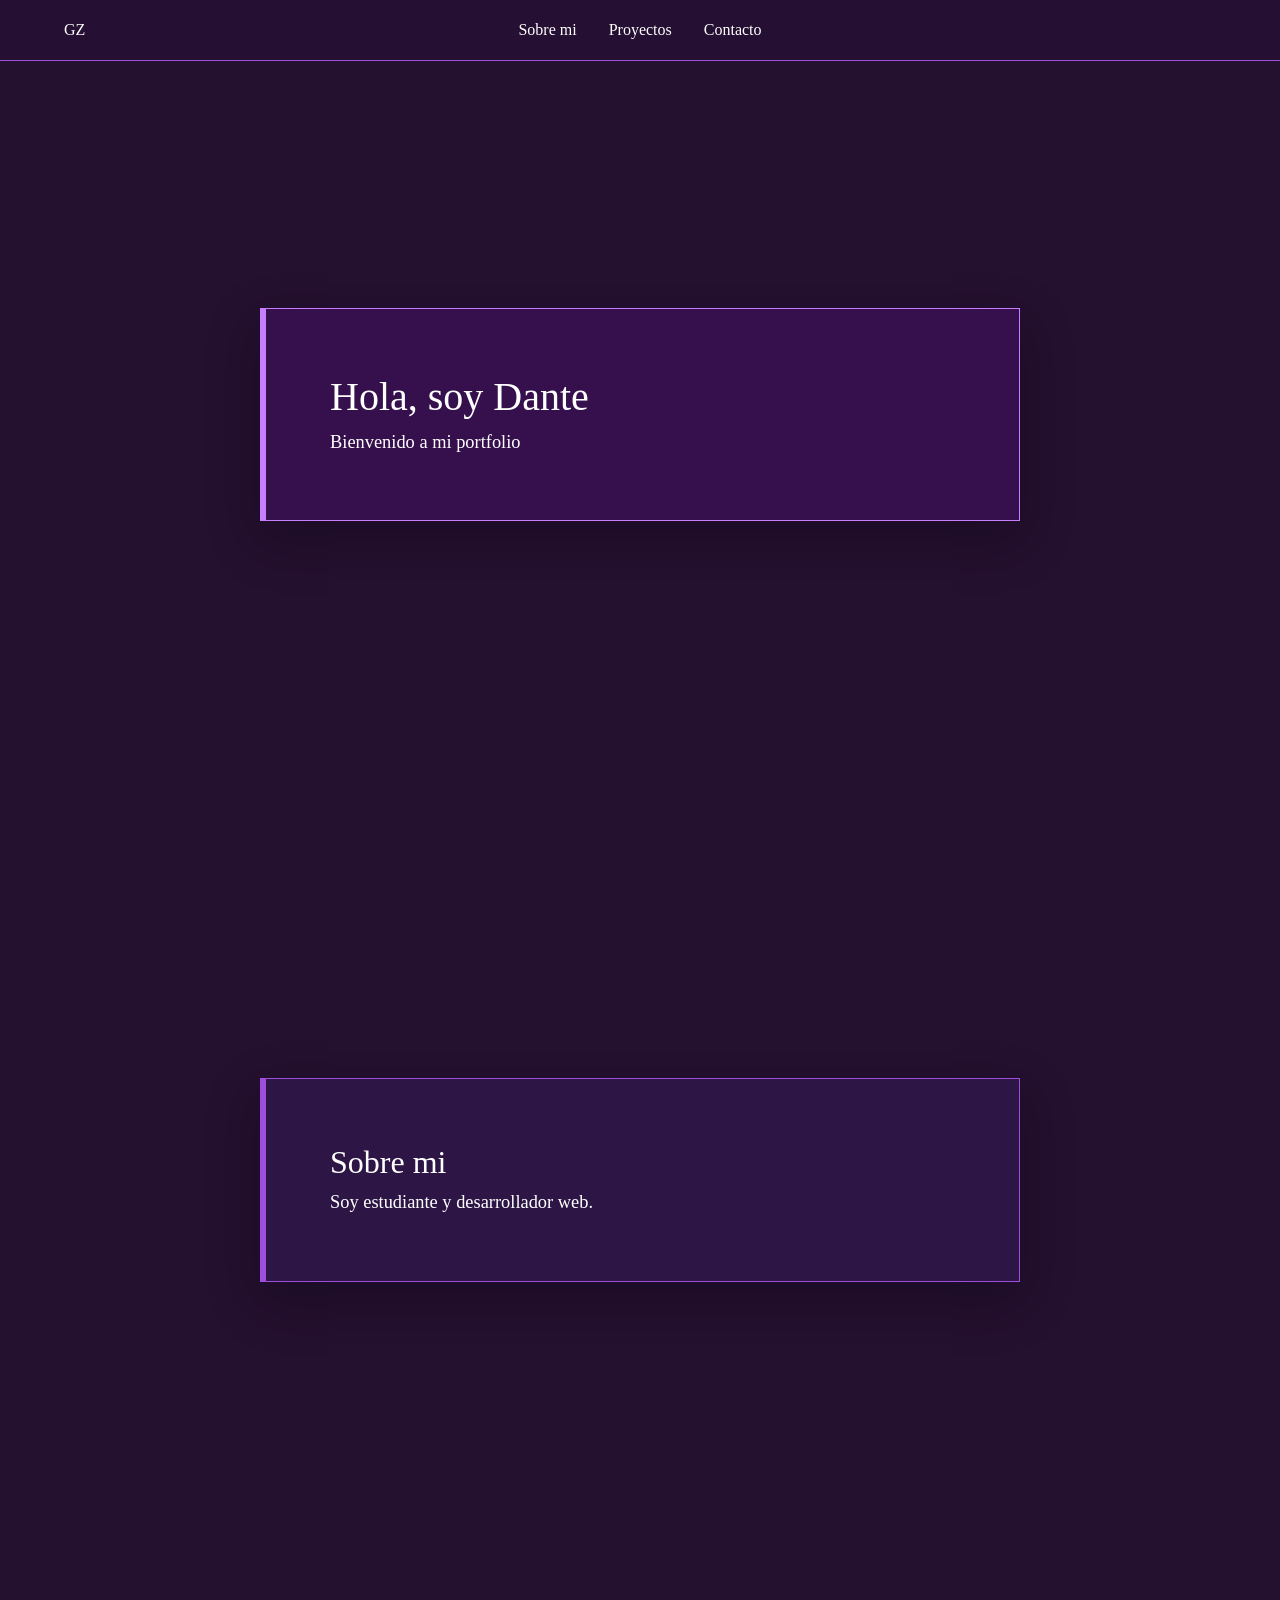
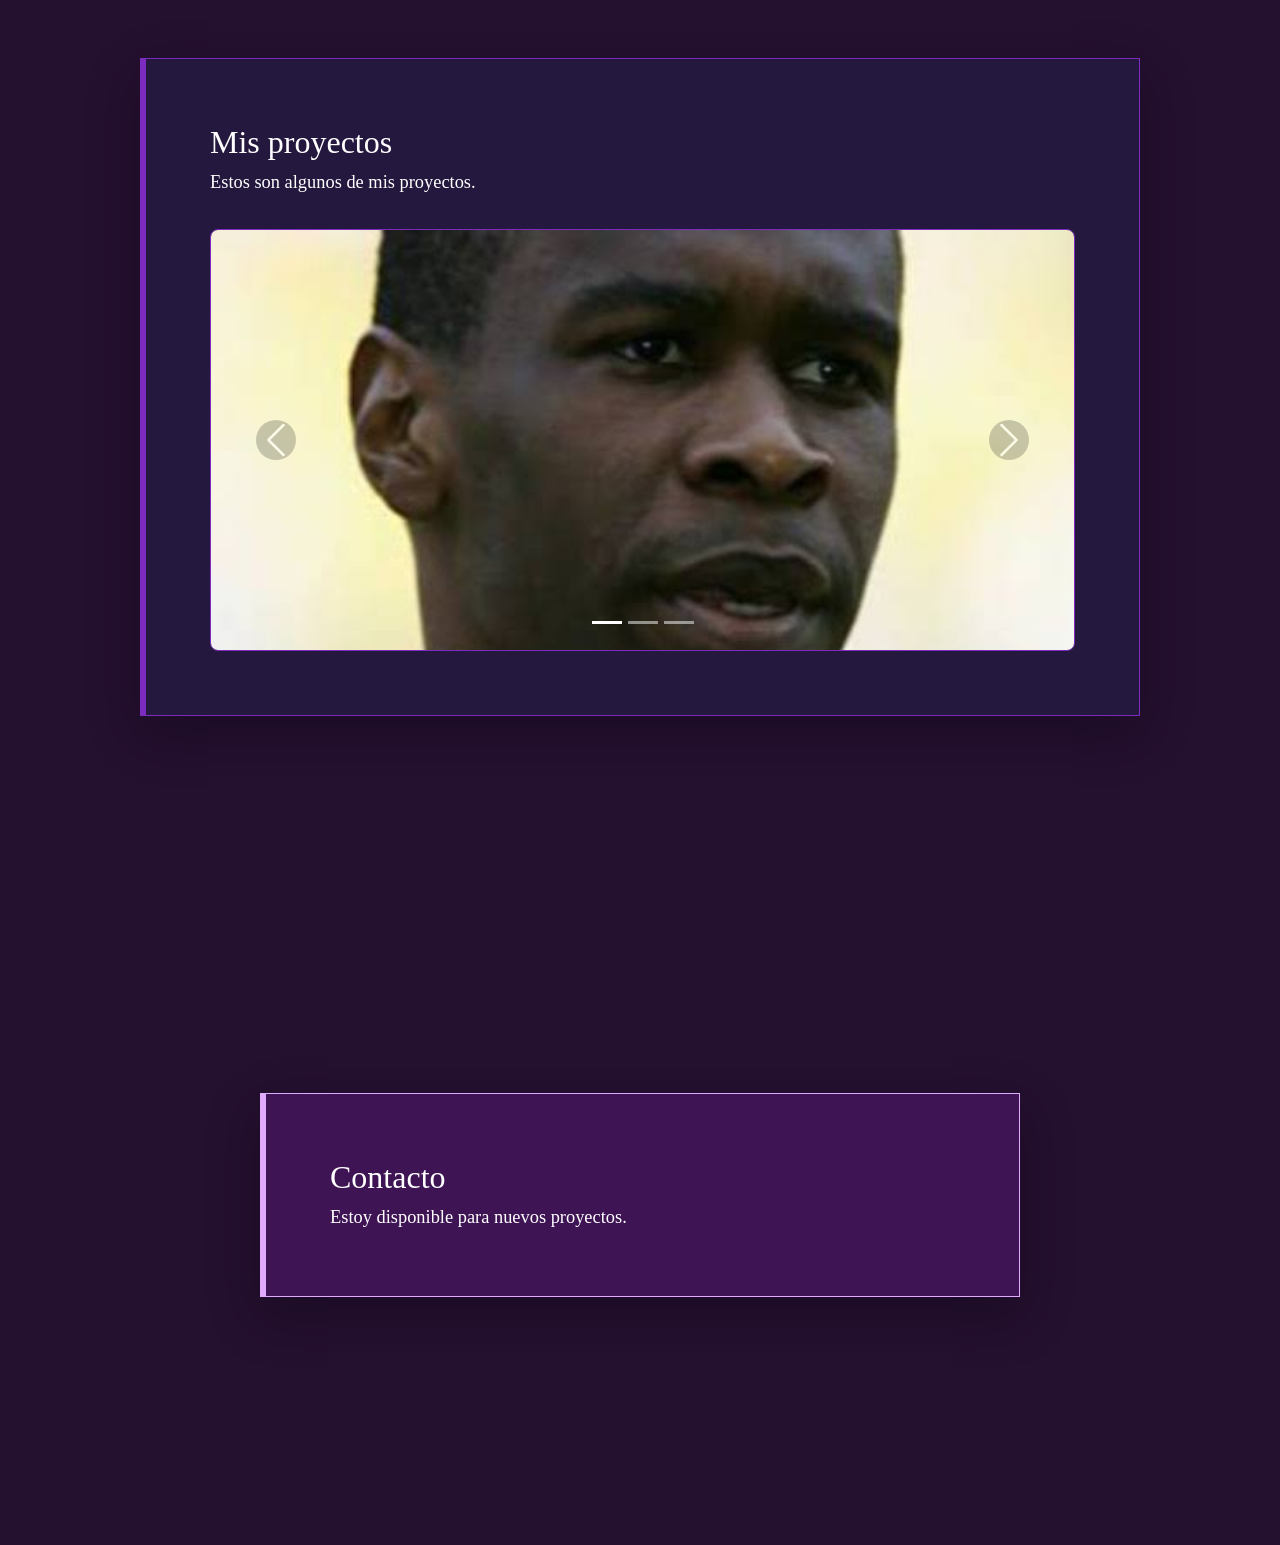
==== elverdadero/index.html @ 1a10158c "carouselproyectos" ====
<!DOCTYPE html>
<html lang="es">
<head>
    <meta charset="UTF-8">
  <meta name="viewport" content="width=device-width, initial-scale=1.0">
  <title>Dante Zurlo</title>
  <meta name="description" content="Portfolio personal de Dante Zurlo, desarrollador web.">

  <link rel="icon" type="image/jpg" href="assets/images.jpg">

 
  <link href="https://cdn.jsdelivr.net/npm/bootstrap@5.3.3/dist/css/bootstrap.min.css" rel="stylesheet">
  <link rel="stylesheet" href="https://cdnjs.cloudflare.com/ajax/libs/font-awesome/6.5.2/css/all.min.css">

  <link rel="stylesheet" href="styles.css">
</head>

<body>

  <header class="navbar" id="navbar">
    <div class="navbarinner">
      <a href="#inicio" class="navbarbrand">GZ<span class="cursor"></span></a>

      <nav class="navbarlinks">
        <a href="#sobre-mi">Sobre mi</a>
        <a href="#proyectos">Proyectos</a>
        <a href="#contacto">Contacto</a>
      </nav>


    </div>
  </header>



<script src="https://cdn.jsdelivr.net/npm/bootstrap@5.3.3/dist/js/bootstrap.bundle.min.js"></script>

  <main>
    <section id="inicio" class="section bienvenida">
      <div class="sectioncard">
        <h1>Hola, soy Dante</h1>
        <p>Bienvenido a mi portfolio</p>
      </div>
    </section>

    <section id="sobre-mi" class="section sobremi">
      <div class="sectioncard">
        <h2>Sobre mi</h2>
        <p>Soy estudiante y desarrollador web.</p>
      </div>
    </section>

    <section id="proyectos" class="section proyectos">
  <div class="sectioncard sectioncard--wide">
    <h2>Mis proyectos</h2>
    <p>Estos son algunos de mis proyectos.</p>

    <div id="carouselExampleIndicators" class="carousel slide carousel-proyectos" data-bs-ride="carousel">

      <div class="carousel-indicators">
        <button type="button" data-bs-target="#carouselExampleIndicators" data-bs-slide-to="0" class="active" aria-current="true" aria-label="Slide 1"></button>
        <button type="button" data-bs-target="#carouselExampleIndicators" data-bs-slide-to="1" aria-label="Slide 2"></button>
        <button type="button" data-bs-target="#carouselExampleIndicators" data-bs-slide-to="2" aria-label="Slide 3"></button>
      </div>

      <div class="carousel-inner">
        <div class="carousel-item active">
          <img class="d-block w-100" src="assets/juan.jpg" alt="Proyecto 1">
        </div>
        <div class="carousel-item">
          <img class="d-block w-100" src="assets/otra-imagen.jpg" alt="Proyecto 2">
        </div>
        <div class="carousel-item">
          <img class="d-block w-100" src="assets/otra-imagen.jpg" alt="Proyecto 3">
        </div>
      </div>

      <button class="carousel-control-prev" type="button" data-bs-target="#carouselExampleIndicators" data-bs-slide="prev">
        <span class="carousel-control-prev-icon" aria-hidden="true"></span>
        <span class="visually-hidden">Anterior</span>
      </button>

      <button class="carousel-control-next" type="button" data-bs-target="#carouselExampleIndicators" data-bs-slide="next">
        <span class="carousel-control-next-icon" aria-hidden="true"></span>
        <span class="visually-hidden">Siguiente</span>
      </button>

    </div>
  </div>
</section>

    <section id="contacto" class="section contacto">
      <div class="sectioncard">
        <h2>Contacto</h2>
        <p>Estoy disponible para nuevos proyectos.</p>
      </div>
    </section>
  </main>
</body>
---- elverdadero/styles.css ----
* {
    box-sizing: border-box;
}

html {
    scroll-behavior: smooth;
}

body {
    margin: 0;
    color: #ffffff;
    background-color: #24102f;
    font-family: Georgia, "Times New Roman", serif;
}

.navbar {
    position: fixed;
    top: 0;
    left: 0;
    right: 0;
    z-index: 100;
    padding: 18px 0;
    background-color: rgba(38, 15, 51, 0.94);
    border-bottom: 1px solid #9d4edd;
    transition: padding 220ms ease, background-color 220ms ease;
}

.navbar.small {
    padding: 8px 0;
    background-color: rgba(38, 15, 51, 0.98);

}

.navbarinner {
    position: relative;
    width: 90%;
    margin: auto;
    display: flex;
    align-items: center;
}

.navbarlinks {
    display: flex;
    gap: 2rem;
    position: absolute;
    left: 50%;
    transform: translateX(-50%);
}

.navbarlinks a {
    color: white;
    text-decoration: none;
    transition: color 180ms ease;
}

.navbarlinks a:hover,
.navbarlinks a:focus-visible {
    color: #e0aaff;
}

.navbarbrand {
    color: white;
    text-decoration: none;
}

section {
    min-height: 85vh;
    padding: 8rem 7% 4rem;
    display: flex;
    align-items: center;
    justify-content: center;
}

.sectioncard {
    width: min(760px, 100%);
    padding: clamp(2rem, 6vw, 4rem);
    color: #ffffff;
    border: 1px solid var(--section-accent);
    border-left: 6px solid var(--section-accent);
    background-color: var(--section-surface);
    box-shadow: 0 18px 45px rgba(13, 5, 20, 0.35);
    transition: transform 220ms ease, box-shadow 220ms ease, background-color 220ms ease;
}

.sectioncard:hover,
.sectioncard:focus-within {
    transform: translateY(-8px);
    background-color: var(--section-hover);
    box-shadow: 0 25px 55px rgba(13, 5, 20, 0.5);
}

h1,
h2,
p {
    color: #ffffff;
}

h1,
h2 {
    margin-top: 0;
}

p {
    margin-bottom: 0;
    font-size: 1.15rem;
}

.bienvenida {
    --section-accent: #c77dff;
    --section-surface: #35104d;
    --section-hover: #461568;
}

.sobremi {
    --section-accent: #9d4edd;
    --section-surface: #2d1645;
    --section-hover: #3b1d5b;
}

.proyectos {
    --section-accent: #7b2cbf;
    --section-surface: #24183e;
    --section-hover: #302052;
}

.contacto {
    --section-accent: #e0aaff;
    --section-surface: #3e1455;
    --section-hover: #541b70;
}

@media (max-width: 600px) {
    .navbarinner {
        width: 86%;
        justify-content: space-between;
    }

    .navbarlinks {
        position: static;
        gap: 0.8rem;
        transform: none;
        font-size: 0.85rem;
    }

    section {
        min-height: 75vh;
        padding-inline: 7%;
    }
}

#theme-toggle {
    display: none;
}

.sectioncard--wide {
    width: min(1000px, 100%);
}

.carousel-proyectos {
    margin-top: 2rem;
    border: 1px solid var(--section-accent);
    border-radius: 8px;
    overflow: hidden; 
}

.carousel-proyectos .carousel-item img {
    height: 420px;
    object-fit: cover; 
}


.carousel-proyectos .carousel-control-prev-icon,
.carousel-proyectos .carousel-control-next-icon {
    background-color: rgba(0, 0, 0, 0.4);
    border-radius: 50%;
    padding: 20px;
}

@media (max-width: 600px) {
    .carousel-proyectos .carousel-item img {
        height: 240px;
    }
}
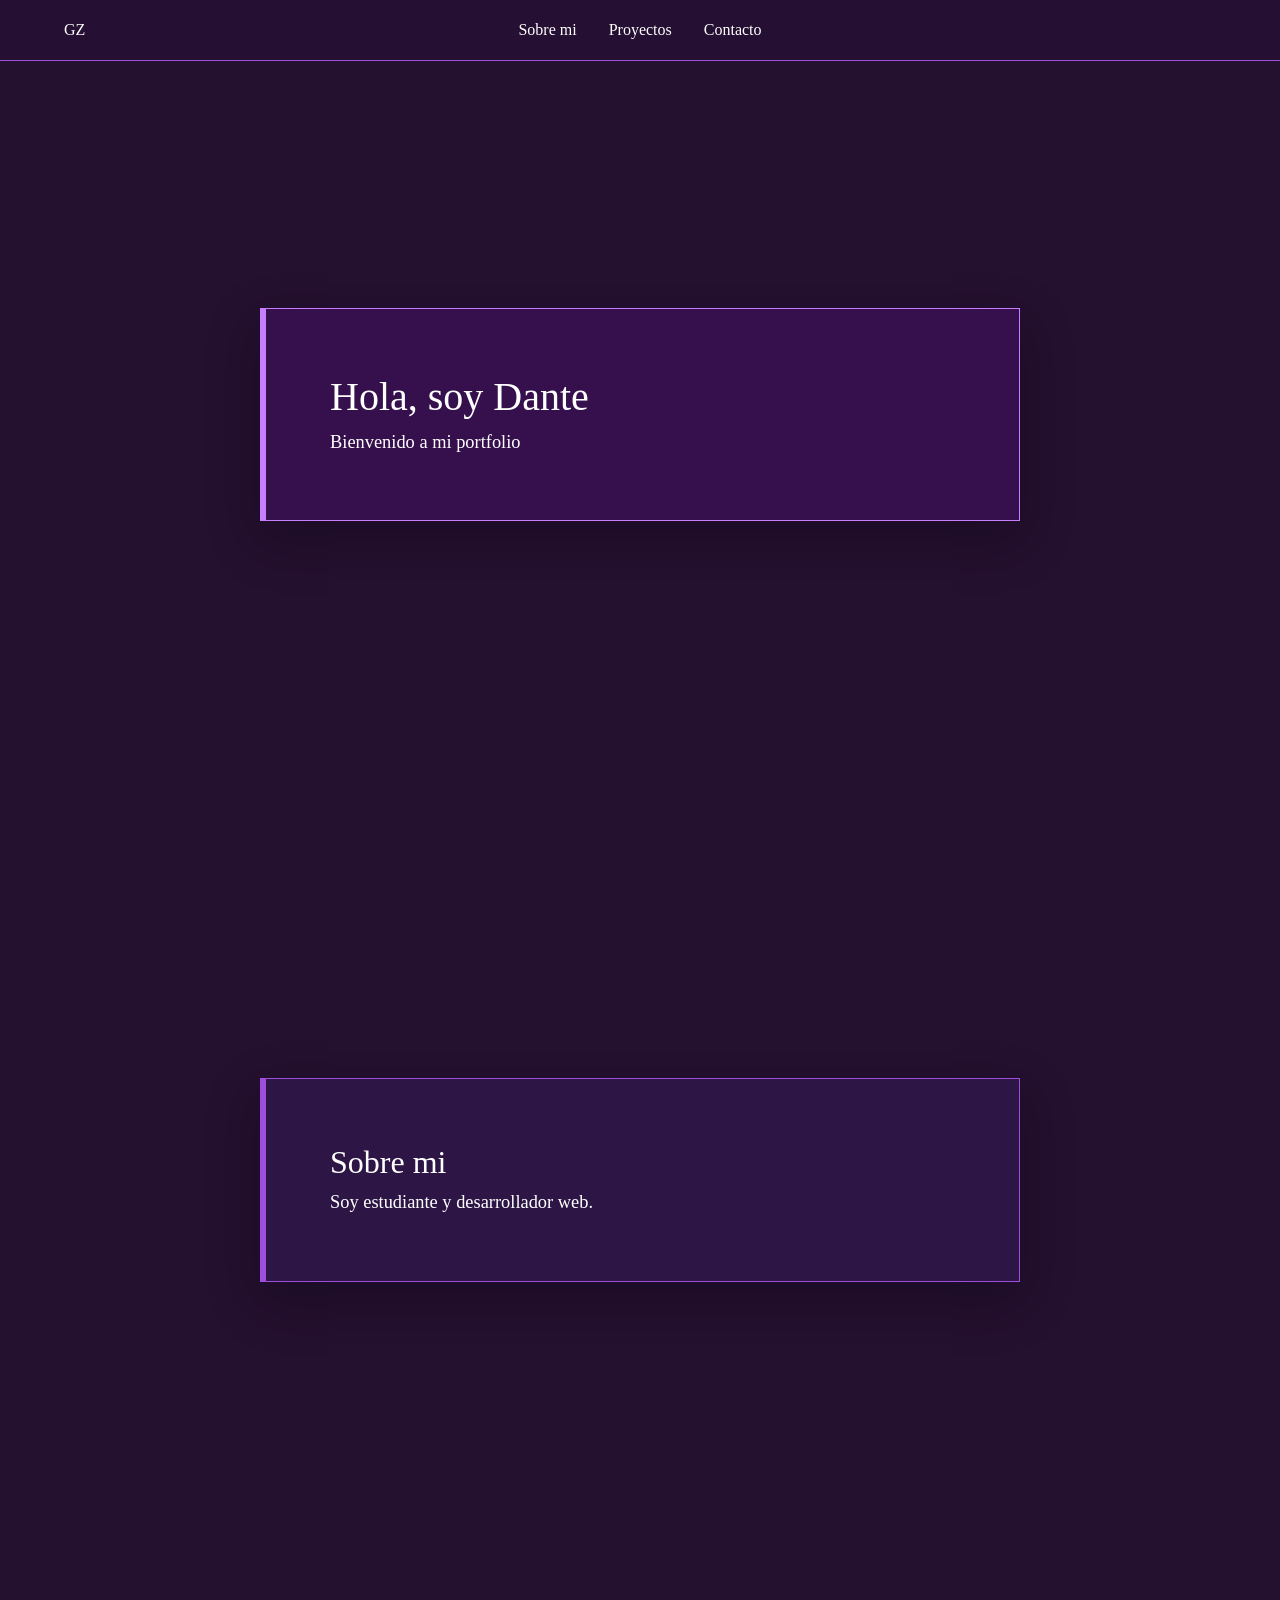
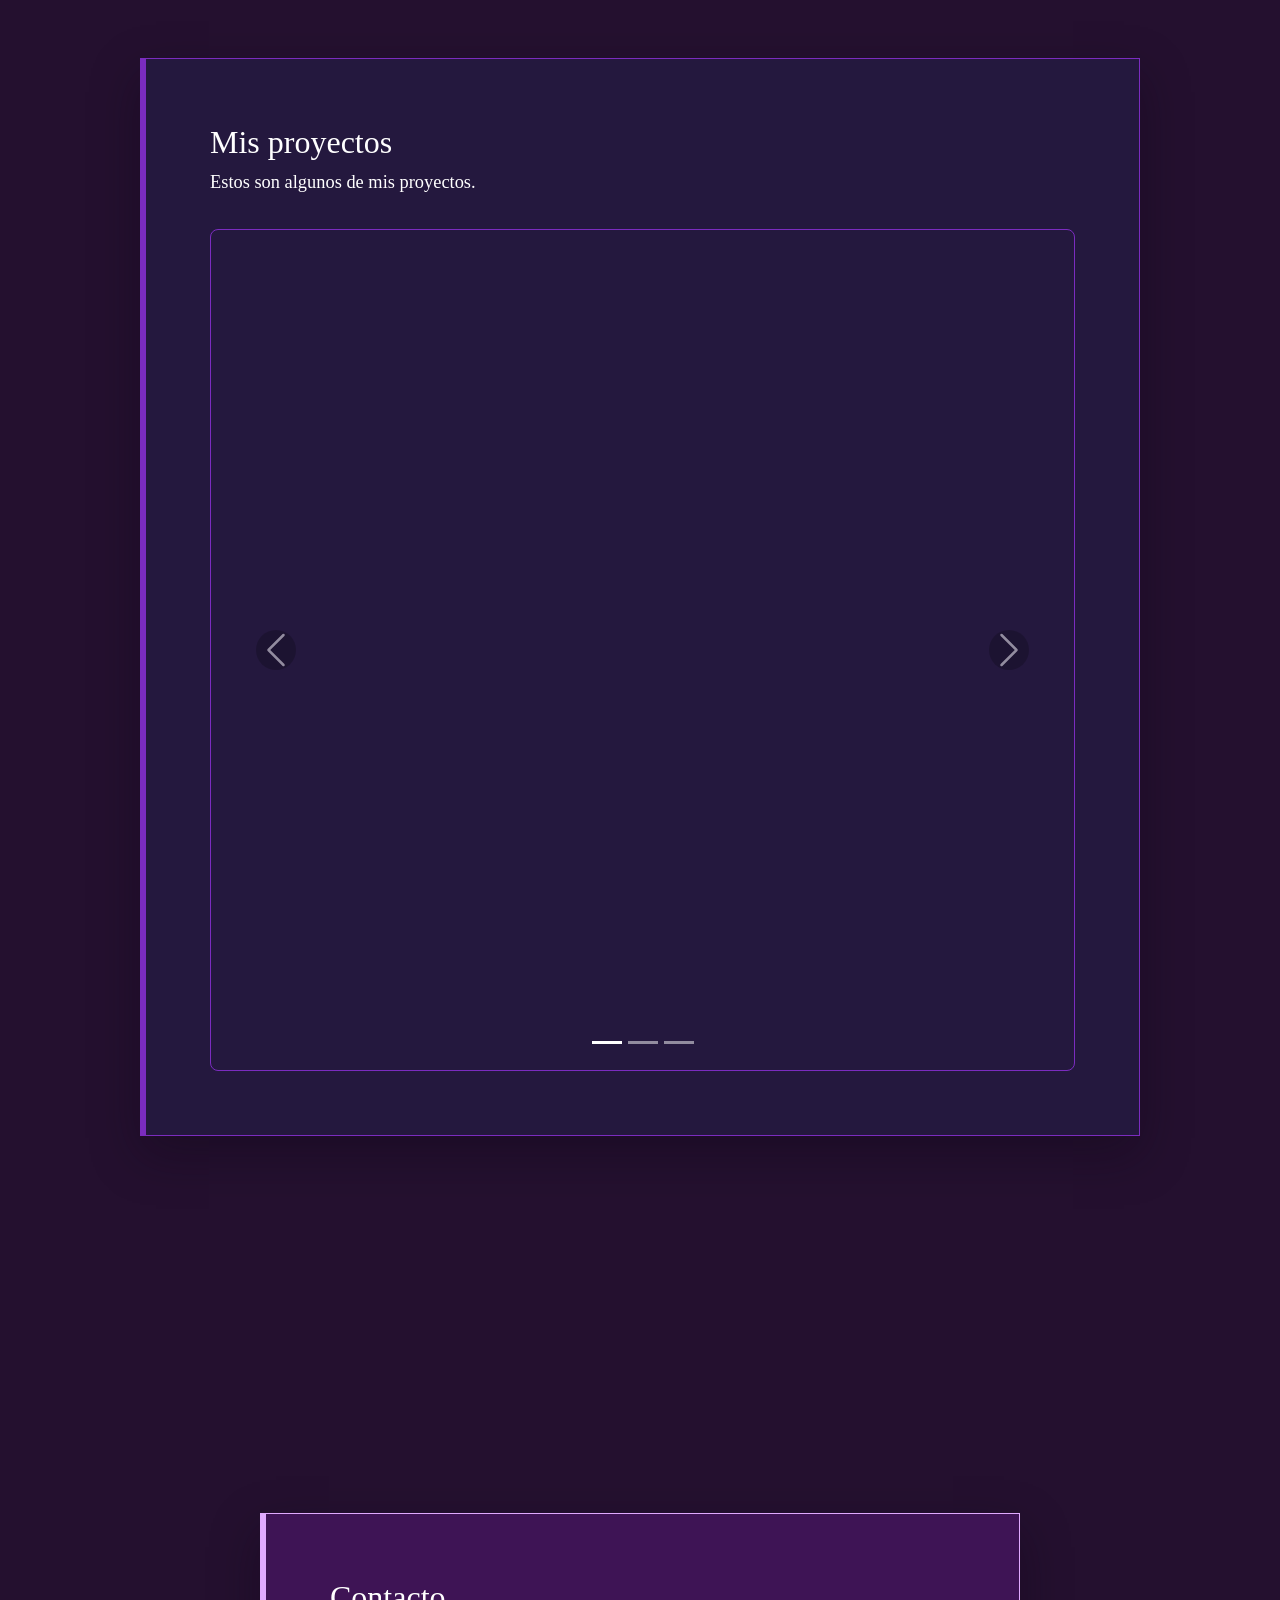
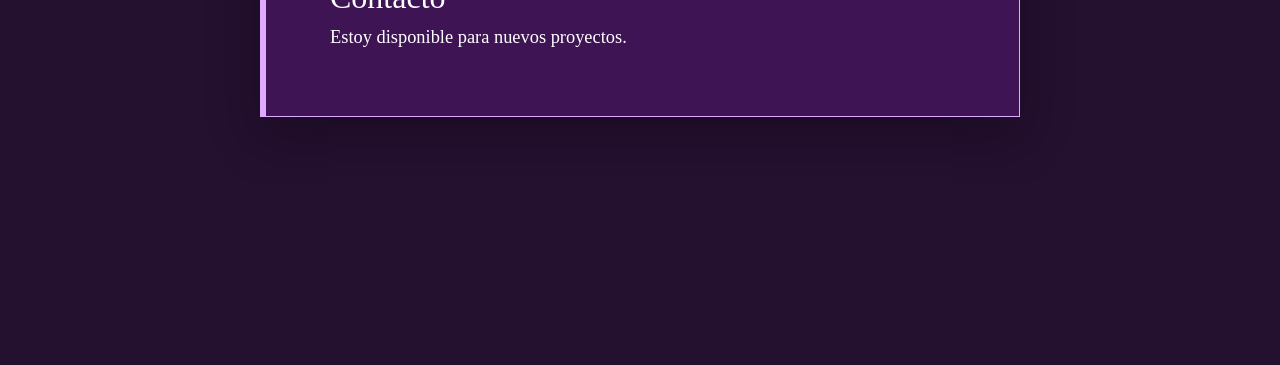
==== commit f8b51041: "cositas de proyectos" ====
--- a/elverdadero/index.html
+++ b/elverdadero/index.html
@@ -65,13 +65,23 @@
 
       <div class="carousel-inner">
         <div class="carousel-item active">
-          <img class="d-block w-100" src="assets/juan.jpg" alt="Proyecto 1">
+           <a href="https://github.com/Dantelz/save-obama-wishlist-on-steam" target="_blank" rel="noopener" class="project-slideshow">
+            <img src="assets/obamamenu.jpg" alt="Save Obama Menu" style="animation-delay: 0s;">
+            <img src="assets/obamacaptura1.jpg" alt="Save Obama Gameplay" style="animation-delay: 3s;">
+            <img src="assets/obamacaptura2.jpg" alt="Save Obama Gameplay" style="animation-delay: 6s;">
         </div>
         <div class="carousel-item">
-          <img class="d-block w-100" src="assets/otra-imagen.jpg" alt="Proyecto 2">
+          <a href="https://github.com/tu-usuario/proyecto-2" target="_blank" rel="noopener" class="project-slideshow">
+            <img src="assets/proyecto2-foto1.jpg" alt="Proyecto 2 - captura 1" style="animation-delay: 0s;">
+            <img src="assets/proyecto2-foto2.jpg" alt="Proyecto 2 - captura 2" style="animation-delay: 3s;">
+            <img src="assets/proyecto2-foto3.jpg" alt="Proyecto 2 - captura 3" style="animation-delay: 6s;">
         </div>
         <div class="carousel-item">
-          <img class="d-block w-100" src="assets/otra-imagen.jpg" alt="Proyecto 3">
+          <a href="https://github.com/tu-usuario/proyecto-3" target="_blank" rel="noopener" class="project-slideshow">
+            <img src="assets/proyecto3-foto1.jpg" alt="Proyecto 3 - captura 1" style="animation-delay: 0s;">
+            <img src="assets/proyecto3-foto2.jpg" alt="Proyecto 3 - captura 2" style="animation-delay: 3s;">
+            <img src="assets/proyecto3-foto3.jpg" alt="Proyecto 3 - captura 3" style="animation-delay: 6s;">
+          </a>
         </div>
       </div>
 
--- a/elverdadero/styles.css
+++ b/elverdadero/styles.css
@@ -163,11 +163,6 @@
     overflow: hidden; 
 }
 
-.carousel-proyectos .carousel-item img {
-    height: 420px;
-    object-fit: cover; 
-}
-
 
 .carousel-proyectos .carousel-control-prev-icon,
 .carousel-proyectos .carousel-control-next-icon {
@@ -180,4 +175,46 @@
     .carousel-proyectos .carousel-item img {
         height: 240px;
     }
+}
+
+.project-slideshow {
+    position: relative;
+    height: 420px;
+    overflow: hidden;
+    display: block;     
+    cursor: pointer;    
+}
+
+.project-slideshow img {
+    position: absolute;
+    inset: 0;
+    width: 100%;
+    height: 100%;
+    object-fit: cover;
+    opacity: 0;
+    animation: slideshowFade 9s infinite;
+}
+
+@keyframes slideshowFade {
+    0%   { opacity: 0; }
+    4%   { opacity: 1; }
+    29%  { opacity: 1; }
+    33%  { opacity: 0; }
+    100% { opacity: 0; }
+}
+
+@media (prefers-reduced-motion: reduce) {
+    .project-slideshow img {
+        animation: none;
+        opacity: 1;
+    }
+    .project-slideshow img:not(:first-child) {
+        display: none;
+    }
+}
+
+@media (max-width: 600px) {
+    .project-slideshow {
+        height: 240px;
+    }
 }
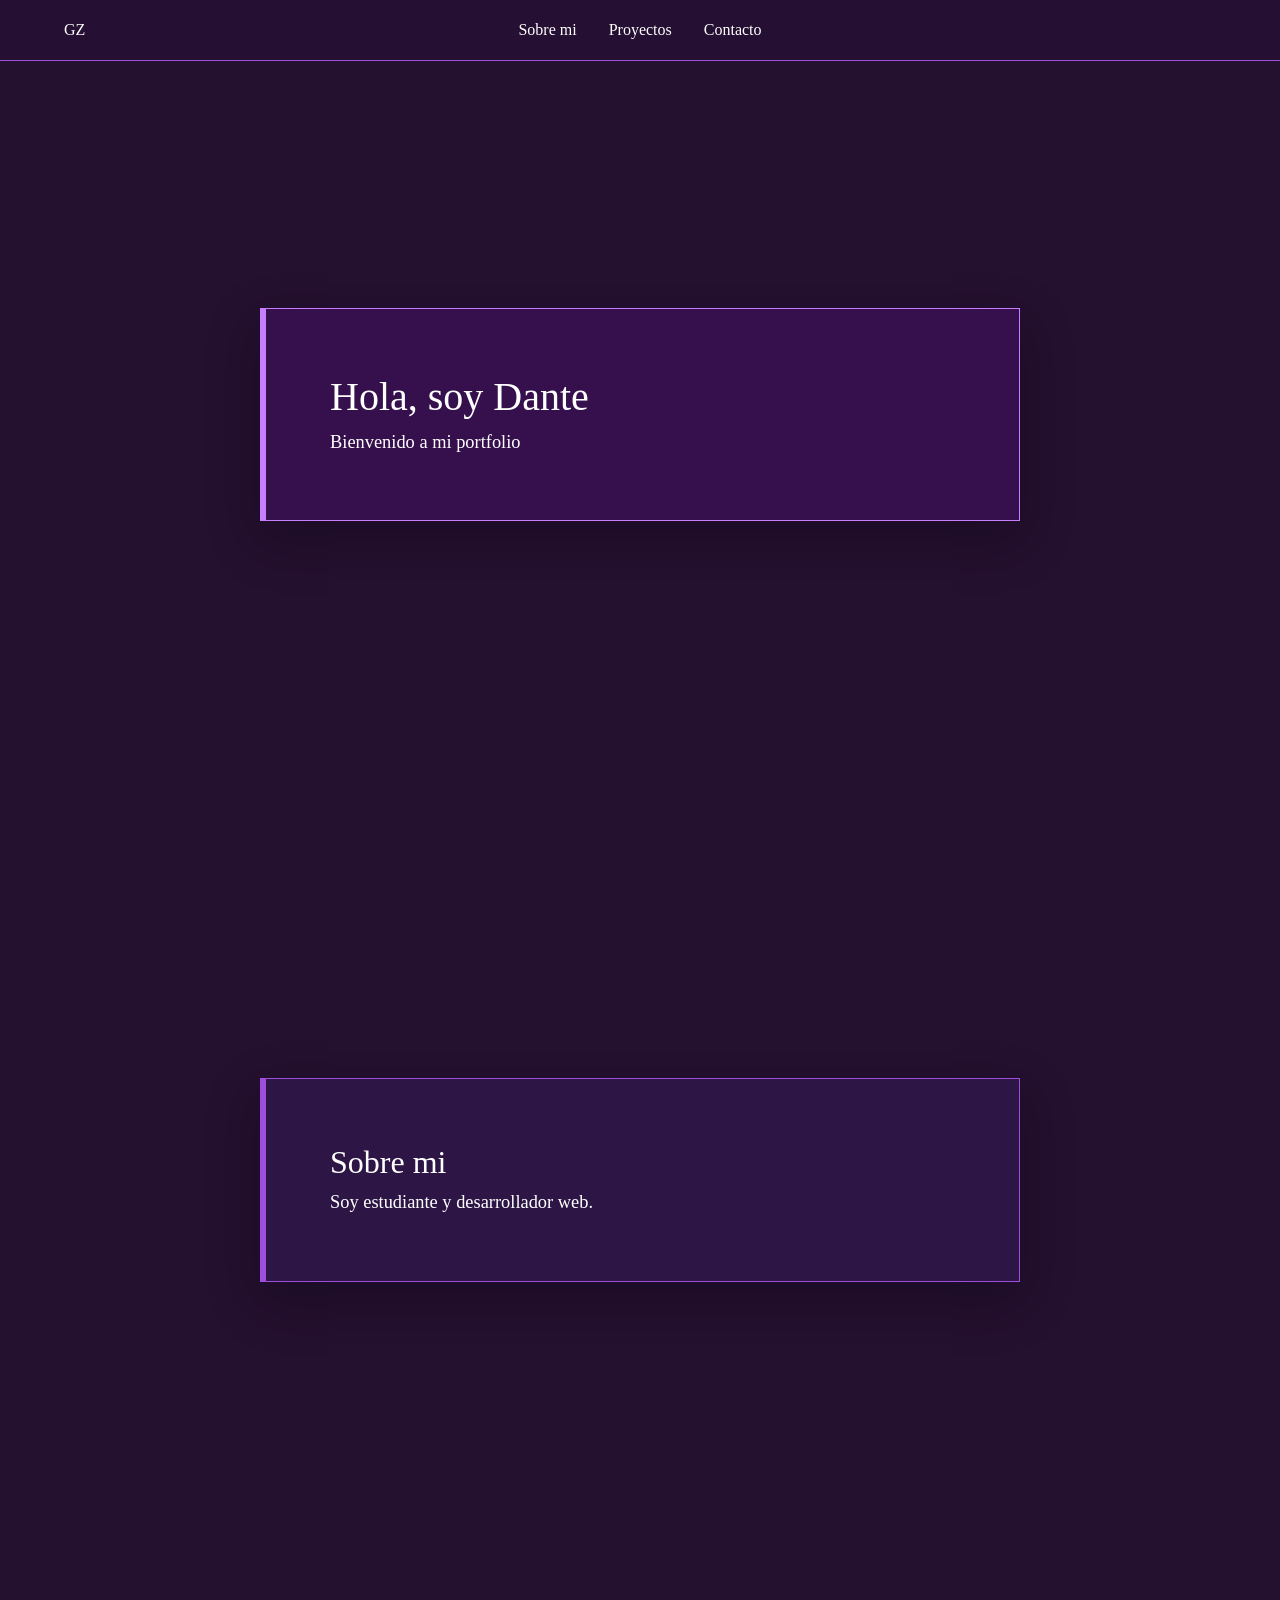
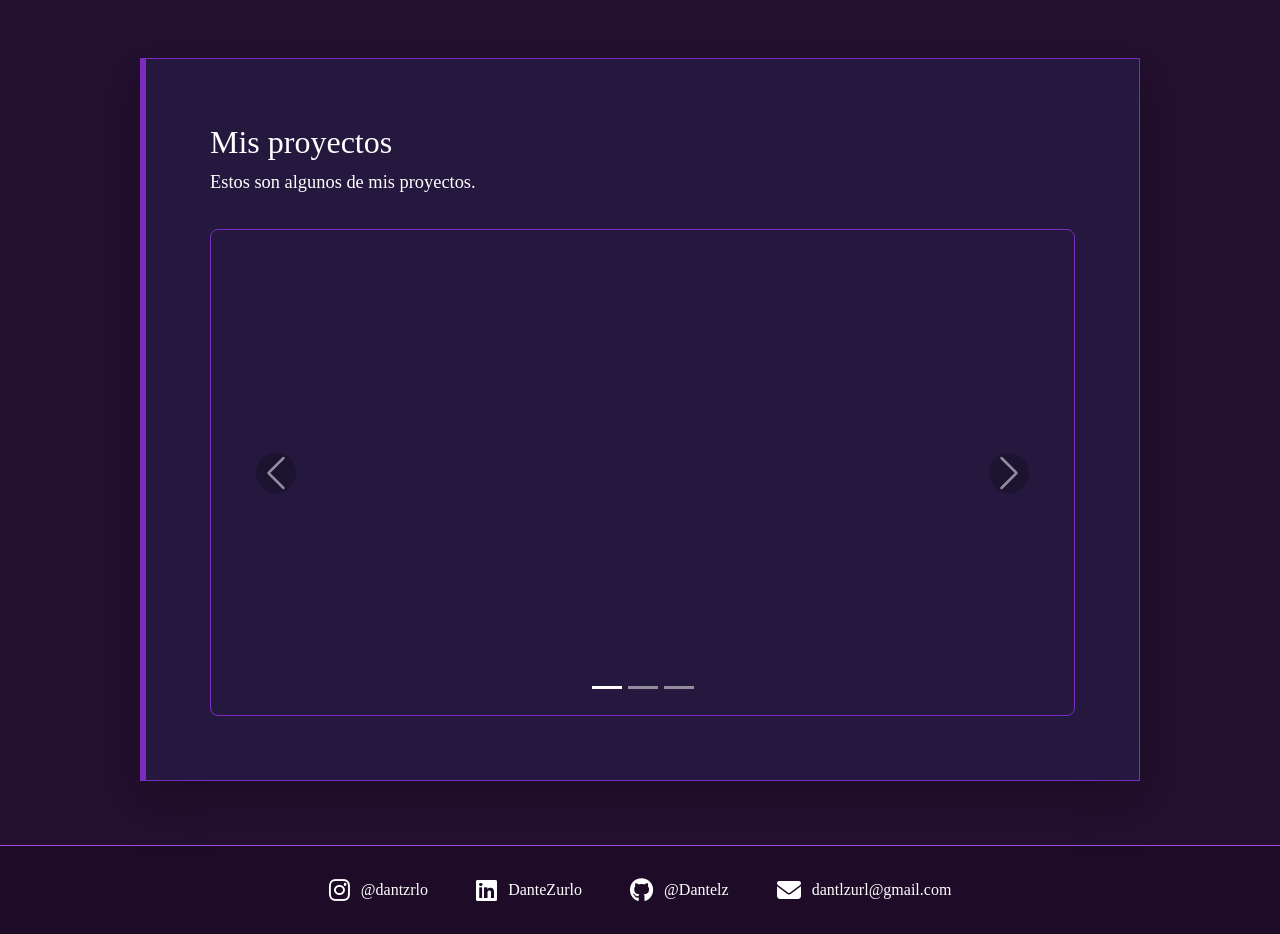
==== commit 0da89a34: "slither y contactos" ====
--- a/elverdadero/index.html
+++ b/elverdadero/index.html
@@ -65,16 +65,18 @@
 
       <div class="carousel-inner">
         <div class="carousel-item active">
-           <a href="https://github.com/Dantelz/save-obama-wishlist-on-steam" target="_blank" rel="noopener" class="project-slideshow">
+           <a href="https://github.com/Dantelz/save-obama-wishlist-on-steam" target="_blank" rel="noopener" class="projectslideshow proyectoobama">
             <img src="assets/obamamenu.jpg" alt="Save Obama Menu" style="animation-delay: 0s;">
             <img src="assets/obamacaptura1.jpg" alt="Save Obama Gameplay" style="animation-delay: 3s;">
             <img src="assets/obamacaptura2.jpg" alt="Save Obama Gameplay" style="animation-delay: 6s;">
+          </a>
         </div>
         <div class="carousel-item">
-          <a href="https://github.com/tu-usuario/proyecto-2" target="_blank" rel="noopener" class="project-slideshow">
-            <img src="assets/proyecto2-foto1.jpg" alt="Proyecto 2 - captura 1" style="animation-delay: 0s;">
-            <img src="assets/proyecto2-foto2.jpg" alt="Proyecto 2 - captura 2" style="animation-delay: 3s;">
-            <img src="assets/proyecto2-foto3.jpg" alt="Proyecto 2 - captura 3" style="animation-delay: 6s;">
+          <a href="https://github.com/Dantelz/slithergz" target="_blank" rel="noopener" class="projectslideshow proyectoslither">
+            <img src="assets/slithermenu.png" alt="Slither GZ Menu" style="animation-delay: 0s;">
+            <img src="assets/slithercaptura1.png" alt="Slither GZ Gameplay" style="animation-delay: 3s;">
+            <img src="assets/slithercaptura2.png" alt="Slither GZ Gameplay" style="animation-delay: 6s;">
+          </a>
         </div>
         <div class="carousel-item">
           <a href="https://github.com/tu-usuario/proyecto-3" target="_blank" rel="noopener" class="project-slideshow">
@@ -99,11 +101,41 @@
   </div>
 </section>
 
-    <section id="contacto" class="section contacto">
-      <div class="sectioncard">
-        <h2>Contacto</h2>
-        <p>Estoy disponible para nuevos proyectos.</p>
-      </div>
-    </section>
   </main>
+
+  <footer class="footer" id="contacto">
+  <div class="footer-content">
+
+    <a href="https://www.instagram.com/dantzrlo"
+       target="_blank"
+       rel="noopener"
+       class="footer-link">
+      <i class="fa-brands fa-instagram"></i>
+      <span>@dantzrlo</span>
+    </a>
+
+    <a href="https://www.linkedin.com/in/DanteZurlo"
+       target="_blank"
+       rel="noopener"
+       class="footer-link">
+      <i class="fa-brands fa-linkedin"></i>
+      <span>DanteZurlo</span>
+    </a>
+
+    <a href="https://github.com/Dantelz"
+       target="_blank"
+       rel="noopener"
+       class="footer-link">
+      <i class="fa-brands fa-github"></i>
+      <span>@Dantelz</span>
+    </a>
+
+    <a href="mailto:TUEMAIL@gmail.com"
+       class="footer-link">
+      <i class="fa-solid fa-envelope"></i>
+      <span>dantlzurl@gmail.com</span>
+    </a>
+
+  </div>
+</footer>
 </body>
--- a/elverdadero/styles.css
+++ b/elverdadero/styles.css
@@ -177,15 +177,33 @@
     }
 }
 
-.project-slideshow {
+.projectslideshow {
     position: relative;
-    height: 420px;
+    width: 100%;
     overflow: hidden;
-    display: block;     
-    cursor: pointer;    
-}
-
-.project-slideshow img {
+    display: block;
+    cursor: pointer;
+}
+
+.proyectoobama {
+    aspect-ratio: 16 / 9;
+}
+
+.proyectoslither {
+    aspect-ratio: 17 / 12;
+}
+
+.projectslideshow img {
+    position: absolute;
+    inset: 0;
+    width: 100%;
+    height: 100%;
+    object-fit: cover;
+    opacity: 0;
+    animation: slideshowFade 9s infinite;
+}
+
+.projectslideshow img {
     position: absolute;
     inset: 0;
     width: 100%;
@@ -204,17 +222,57 @@
 }
 
 @media (prefers-reduced-motion: reduce) {
-    .project-slideshow img {
+    .projectslideshow img {
         animation: none;
         opacity: 1;
     }
-    .project-slideshow img:not(:first-child) {
+    .projectslideshow img:not(:first-child) {
         display: none;
     }
 }
 
 @media (max-width: 600px) {
-    .project-slideshow {
+    .projectslideshow {
         height: 240px;
     }
+}
+
+.footer {
+    width: 100%;
+    background-color: #1d0b27;
+    border-top: 1px solid #9d4edd;
+    padding: 2rem 7%;
+}
+
+.footer-content {
+    max-width: 1000px;
+    margin: auto;
+
+    display: flex;
+    justify-content: center;
+    align-items: center;
+    gap: 3rem;
+    flex-wrap: wrap;
+}
+
+.footer-link {
+    display: flex;
+    align-items: center;
+    gap: 0.7rem;
+
+    color: white;
+    text-decoration: none;
+    font-size: 1rem;
+
+    transition: color 180ms ease,
+                transform 180ms ease;
+}
+
+.footer-link i {
+    font-size: 1.5rem;
+}
+
+.footer-link:hover {
+    color: #e0aaff;
+    transform: translateY(-3px);
 }
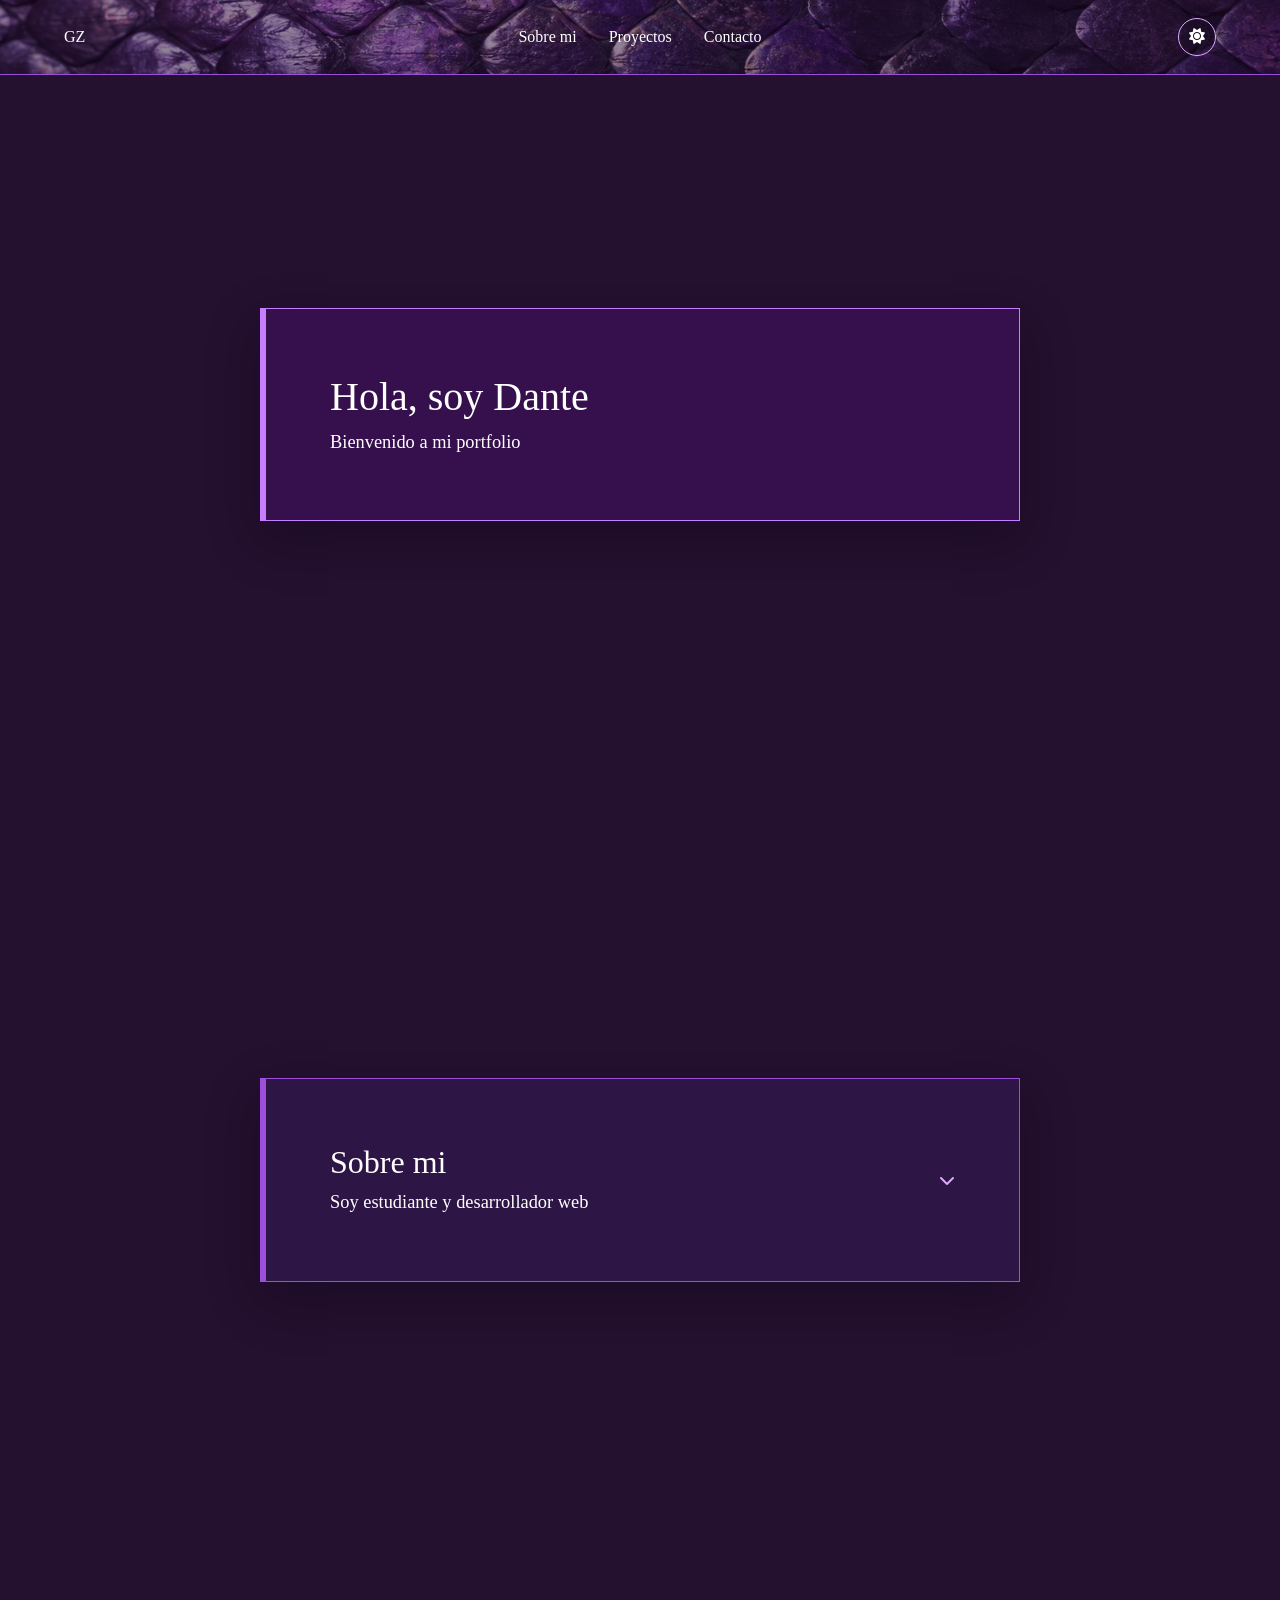
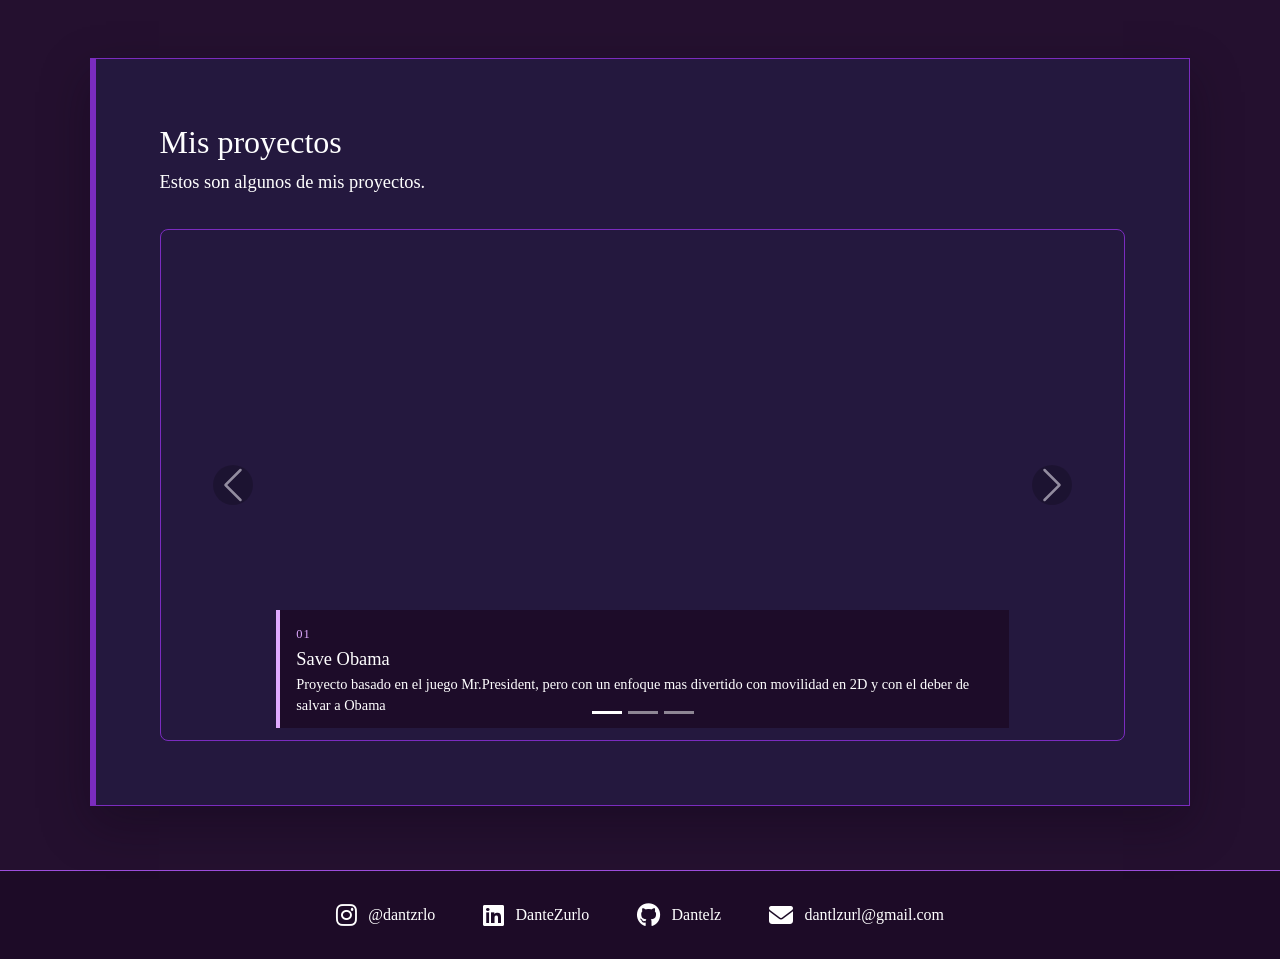
==== commit 65c8c20c: "casi todo" ====
--- a/elverdadero/index.html
+++ b/elverdadero/index.html
@@ -27,7 +27,9 @@
         <a href="#contacto">Contacto</a>
       </nav>
 
-
+      <button class="theme-toggle" id="theme-toggle" type="button" aria-label="Cambiar a tema claro" title="Cambiar tema">
+        <i class="fa-solid fa-sun" aria-hidden="true"></i>
+      </button>
     </div>
   </header>
 
@@ -44,10 +46,19 @@
     </section>
 
     <section id="sobre-mi" class="section sobremi">
-      <div class="sectioncard">
-        <h2>Sobre mi</h2>
-        <p>Soy estudiante y desarrollador web.</p>
-      </div>
+      <details class="sectioncard sectioncard--about">
+        <summary>
+          <span>
+            <h2>Sobre mi</h2>
+            <p>Soy estudiante y desarrollador web</p>
+          </span>
+          <i class="fa-solid fa-chevron-down about-chevron" aria-hidden="true"></i>
+        </summary>
+        <div class="about-expanded">
+          <p>Soy Dante Zurlo, estudiante y desarrollador web. Me interesa transformar ideas en experiencias digitales claras, dinámicas y con personalidad. Disfruto aprender programando, probar tecnologías nuevas y mejorar cada proyecto a partir de lo que voy descubriendo.</p>
+          <p>Mis proyectos combinan programación, diseño y resolución de problemas. Cada uno me permite practicar una parte diferente del desarrollo: desde la lógica de un juego hasta la organización de datos y la creación de una experiencia visual completa.</p>
+        </div>
+      </details>
     </section>
 
     <section id="proyectos" class="section proyectos">
@@ -70,6 +81,11 @@
             <img src="assets/obamacaptura1.jpg" alt="Save Obama Gameplay" style="animation-delay: 3s;">
             <img src="assets/obamacaptura2.jpg" alt="Save Obama Gameplay" style="animation-delay: 6s;">
           </a>
+            <div class="carousel-caption project-caption">
+              <span class="project-number">01</span>
+              <h3>Save Obama</h3>
+              <p>Proyecto basado en el juego Mr.President, pero con un enfoque mas divertido con movilidad en 2D y con el deber de salvar a Obama</p>
+            </div>
         </div>
         <div class="carousel-item">
           <a href="https://github.com/Dantelz/slithergz" target="_blank" rel="noopener" class="projectslideshow proyectoslither">
@@ -77,13 +93,23 @@
             <img src="assets/slithercaptura1.png" alt="Slither GZ Gameplay" style="animation-delay: 3s;">
             <img src="assets/slithercaptura2.png" alt="Slither GZ Gameplay" style="animation-delay: 6s;">
           </a>
+          <div class="carousel-caption project-caption">
+            <span class="project-number">02</span>
+            <h3>Slither GZ</h3>
+            <p>Reinterpretación del clásico juego Slither.io, con serpientes enemigas generadas por IA.</p>
+          </div>
         </div>
         <div class="carousel-item">
-          <a href="https://github.com/tu-usuario/proyecto-3" target="_blank" rel="noopener" class="project-slideshow">
-            <img src="assets/proyecto3-foto1.jpg" alt="Proyecto 3 - captura 1" style="animation-delay: 0s;">
-            <img src="assets/proyecto3-foto2.jpg" alt="Proyecto 3 - captura 2" style="animation-delay: 3s;">
-            <img src="assets/proyecto3-foto3.jpg" alt="Proyecto 3 - captura 3" style="animation-delay: 6s;">
+          <a href="https://github.com/Dantelz/El-Verdadero-Pokemon" target="_blank" rel="noopener" class="projectslideshow proyectopokemon">
+            <img src="assets/pokemonmenu1.jpg" alt="Pokemon Menu Inicio" style="animation-delay: 0s;">
+            <img src="assets/pokemonmenu2.jpg" alt="Pokemon Menu Principal" style="animation-delay: 3s;">
+            <img src="assets/pokemonmenu3.jpg" alt="Pokemon Pokedex" style="animation-delay: 6s;">
           </a>
+          <div class="carousel-caption project-caption">
+            <span class="project-number">03</span>
+            <h3>El Verdadero Pokémon</h3>
+            <p>Aventura con menús, pantallas de juego y una Pokédex conectadas en una experiencia visual del Verdadero Pokémon.</p>
+          </div>
         </div>
       </div>
 
@@ -127,10 +153,12 @@
        rel="noopener"
        class="footer-link">
       <i class="fa-brands fa-github"></i>
-      <span>@Dantelz</span>
+      <span>Dantelz</span>
     </a>
 
-    <a href="mailto:TUEMAIL@gmail.com"
+    <a href="https://mail.google.com/mail/u/0/?service=mail&flowName=GlifWebSignIn&flowEntry=AccountChooser&ec=asw-gmail-globalnav-signin#inbox?compose=DmwnWrRnXmkcDPpMTGZzvlZGVpRxJRFpZQsxXRQVZNvPwWpxbSCLMmzbkSwxrRLHKMfwnVpfrjkq"
+       target="_blank"
+       rel="noopener"
        class="footer-link">
       <i class="fa-solid fa-envelope"></i>
       <span>dantlzurl@gmail.com</span>
@@ -138,4 +166,21 @@
 
   </div>
 </footer>
+<script>
+  const themeToggle = document.querySelector('#theme-toggle');
+  const savedTheme = localStorage.getItem('portfolio-theme');
+
+  if (savedTheme === 'light') {
+    document.body.classList.add('light-theme');
+    themeToggle.setAttribute('aria-label', 'Cambiar a tema oscuro');
+    themeToggle.innerHTML = '<i class="fa-solid fa-moon" aria-hidden="true"></i>';
+  }
+
+  themeToggle.addEventListener('click', () => {
+    const isLight = document.body.classList.toggle('light-theme');
+    localStorage.setItem('portfolio-theme', isLight ? 'light' : 'dark');
+    themeToggle.setAttribute('aria-label', isLight ? 'Cambiar a tema oscuro' : 'Cambiar a tema claro');
+    themeToggle.innerHTML = `<i class="fa-solid fa-${isLight ? 'moon' : 'sun'}" aria-hidden="true"></i>`;
+  });
+</script>
 </body>
--- a/elverdadero/styles.css
+++ b/elverdadero/styles.css
@@ -19,16 +19,87 @@
     left: 0;
     right: 0;
     z-index: 100;
+
     padding: 18px 0;
-    background-color: rgba(38, 15, 51, 0.94);
+
+    /* La navbar deja ver la textura */
+    background: rgba(38, 15, 51, 0.30);
+
     border-bottom: 1px solid #9d4edd;
-    transition: padding 220ms ease, background-color 220ms ease;
-}
+
+    transition:
+        padding 220ms ease,
+        background-color 220ms ease;
+
+    overflow: hidden;
+
+    /* Control de opacidad de las escamas */
+    --escamas-opacity: 0.78;
+}
+
+
+/* =========================
+   TEXTURA DE ESCAMAS
+   ========================= */
+
+.navbar::before {
+    content: "";
+    position: absolute;
+
+    top: 0;
+    left: 0;
+    width: 100%;
+    height: 100%;
+
+    background-image: url("assets/escamas.png");
+    background-size: cover;
+    background-position: center 48%;
+    background-repeat: no-repeat;
+
+    opacity: var(--escamas-opacity);
+    z-index: -2;
+    pointer-events: none;
+    transition: opacity 220ms ease;
+}
+
+
+/* Capa violeta encima de las escamas */
+.navbar::after {
+    content: "";
+    position: absolute;
+
+    inset: 0;
+
+    background: rgba(38, 15, 51, 0.35);
+
+    z-index: -1;
+
+    pointer-events: none;
+
+    transition: background-color 220ms ease;
+}
+
+
+/* =========================
+   CONTENIDO DE LA NAVBAR
+   ========================= */
+
+.navbarinner {
+    position: relative;
+    z-index: 2;
+}
+
+
+/* =========================
+   NAVBAR CUANDO SE ACHICA
+   ========================= */
 
 .navbar.small {
     padding: 8px 0;
-    background-color: rgba(38, 15, 51, 0.98);
-
+
+    background: rgba(38, 15, 51, 0.35);
+
+    --escamas-opacity: 0.72;
 }
 
 .navbarinner {
@@ -89,6 +160,60 @@
     box-shadow: 0 25px 55px rgba(13, 5, 20, 0.5);
 }
 
+.sectioncard--about {
+    text-align: left;
+    font: inherit;
+    cursor: pointer;
+}
+
+.about-hint {
+    display: block;
+    margin-top: 1.8rem;
+    color: #e0aaff;
+    font-size: 0.95rem;
+}
+
+.about-hint i {
+    margin-left: 0.4rem;
+}
+
+.sectioncard--about summary {
+    display: flex;
+    align-items: center;
+    justify-content: space-between;
+    list-style: none;
+    cursor: pointer;
+}
+
+.sectioncard--about summary::-webkit-details-marker {
+    display: none;
+}
+
+.sectioncard--about summary h2,
+.sectioncard--about summary p {
+    pointer-events: none;
+}
+
+.about-chevron {
+    margin-left: 1rem;
+    color: #e0aaff;
+    transition: transform 220ms ease;
+}
+
+.sectioncard--about[open] .about-chevron {
+    transform: rotate(180deg);
+}
+
+.about-expanded {
+    margin-top: 2rem;
+    padding-top: 2rem;
+    border-top: 1px solid var(--section-accent);
+}
+
+.about-expanded > p {
+    margin-bottom: 1rem;
+}
+
 h1,
 h2,
 p {
@@ -148,12 +273,26 @@
     }
 }
 
-#theme-toggle {
-    display: none;
+.theme-toggle {
+    width: 2.4rem;
+    height: 2.4rem;
+    margin-left: auto;
+    border: 1px solid #e0aaff;
+    border-radius: 50%;
+    color: #ffffff;
+    background: transparent;
+    cursor: pointer;
+    transition: color 180ms ease, background-color 180ms ease, border-color 180ms ease;
+}
+
+.theme-toggle:hover,
+.theme-toggle:focus-visible {
+    color: #24102f;
+    background-color: #e0aaff;
 }
 
 .sectioncard--wide {
-    width: min(1000px, 100%);
+    width: min(1200px, 100%);
 }
 
 .carousel-proyectos {
@@ -186,11 +325,13 @@
 }
 
 .proyectoobama {
-    aspect-ratio: 16 / 9;
-}
-
-.proyectoslither {
-    aspect-ratio: 17 / 12;
+    aspect-ratio: 17 / 9;
+}
+
+.proyectoslither,
+.proyectopokemon {
+    aspect-ratio: 18 / 12;
+    background-color: #100a19;
 }
 
 .projectslideshow img {
@@ -203,6 +344,10 @@
     animation: slideshowFade 9s infinite;
 }
 
+.proyectopokemon img {
+    object-fit: contain;
+}
+
 .projectslideshow img {
     position: absolute;
     inset: 0;
@@ -237,6 +382,75 @@
     }
 }
 
+.project-number {
+    color: #e0aaff;
+    font-size: 0.78rem;
+    letter-spacing: 0.08em;
+    text-transform: uppercase;
+}
+
+.project-caption {
+    right: 12%;
+    bottom: 0.75rem;
+    left: 12%;
+    padding: 0.7rem 1rem;
+    text-align: left;
+    background: rgba(29, 11, 39, 0.88);
+    border-left: 4px solid #e0aaff;
+}
+
+.project-caption h3 {
+    margin: 0.15rem 0 0.25rem;
+    font-size: 1.15rem;
+}
+
+.project-caption p {
+    font-size: 0.9rem;
+}
+
+.about-projects {
+    display: grid;
+    grid-template-columns: repeat(3, 1fr);
+    gap: 1rem;
+    margin-top: 2rem;
+}
+
+.about-projects article {
+    padding: 1.3rem;
+    border: 1px solid rgba(224, 170, 255, 0.35);
+    background: #35104d;
+}
+
+.about-projects h3 {
+    margin: 0.55rem 0 0.7rem;
+    font-size: 1.15rem;
+}
+
+.about-projects p {
+    font-size: 1rem;
+}
+
+@media (max-width: 700px) {
+    .about-projects {
+        grid-template-columns: 1fr;
+    }
+
+    .project-caption {
+        right: 5%;
+        bottom: 0.7rem;
+        left: 5%;
+        padding: 0.65rem 0.8rem;
+    }
+
+    .project-caption h3 {
+        font-size: 1rem;
+    }
+
+    .project-caption p {
+        font-size: 0.82rem;
+    }
+}
+
 .footer {
     width: 100%;
     background-color: #1d0b27;
@@ -275,4 +489,97 @@
 .footer-link:hover {
     color: #e0aaff;
     transform: translateY(-3px);
+}
+
+body.light-theme {
+    color: #32123f;
+    background-color: #ffd6eb;
+}
+
+body.light-theme .navbar {
+    background: rgba(255, 214, 235, 0.72);
+    border-bottom-color: #7b2cbf;
+}
+
+body.light-theme .navbar::after {
+    background: rgba(255, 214, 235, 0.55);
+}
+
+body.light-theme .navbarlinks a,
+body.light-theme .navbarbrand,
+body.light-theme h1,
+body.light-theme h2,
+body.light-theme h3,
+body.light-theme p {
+    color: #32123f;
+}
+
+body.light-theme .navbarlinks a:hover,
+body.light-theme .navbarlinks a:focus-visible {
+    color: #7b2cbf;
+}
+
+body.light-theme .bienvenida,
+body.light-theme .sobremi,
+body.light-theme .proyectos {
+    --section-accent: #7b2cbf;
+    --section-surface: #ffe8f2;
+    --section-hover: #fff4f8;
+}
+
+body.light-theme .sectioncard {
+    color: #32123f;
+    box-shadow: 0 18px 45px rgba(123, 44, 191, 0.18);
+}
+
+body.light-theme .about-hint,
+body.light-theme .about-chevron,
+body.light-theme .project-number {
+    color: #7b2cbf;
+}
+
+body.light-theme .about-projects article {
+    background: #ffd6eb;
+    border-color: #7b2cbf;
+}
+
+body.light-theme .project-caption {
+    color: #32123f;
+    background: rgba(255, 232, 242, 0.92);
+    border-left-color: #7b2cbf;
+}
+
+body.light-theme .project-caption h3,
+body.light-theme .project-caption p {
+    color: #32123f;
+}
+
+body.light-theme .proyectopokemon {
+    background-color: #fff4f8;
+}
+
+body.light-theme .theme-toggle {
+    color: #32123f;
+    border-color: #7b2cbf;
+}
+
+body.light-theme .theme-toggle:hover,
+body.light-theme .theme-toggle:focus-visible {
+    color: #ffffff;
+    background-color: #7b2cbf;
+}
+
+body.light-theme .footer {
+    color: #32123f;
+    background-color: #ffc1df;
+    border-top-color: #7b2cbf;
+}
+
+body.light-theme .footer-link {
+    color: #32123f;
+}
+
+body.light-theme .footer-link:hover,
+body.light-theme .footer-link:focus-visible {
+    color: #7b2cbf;
 }
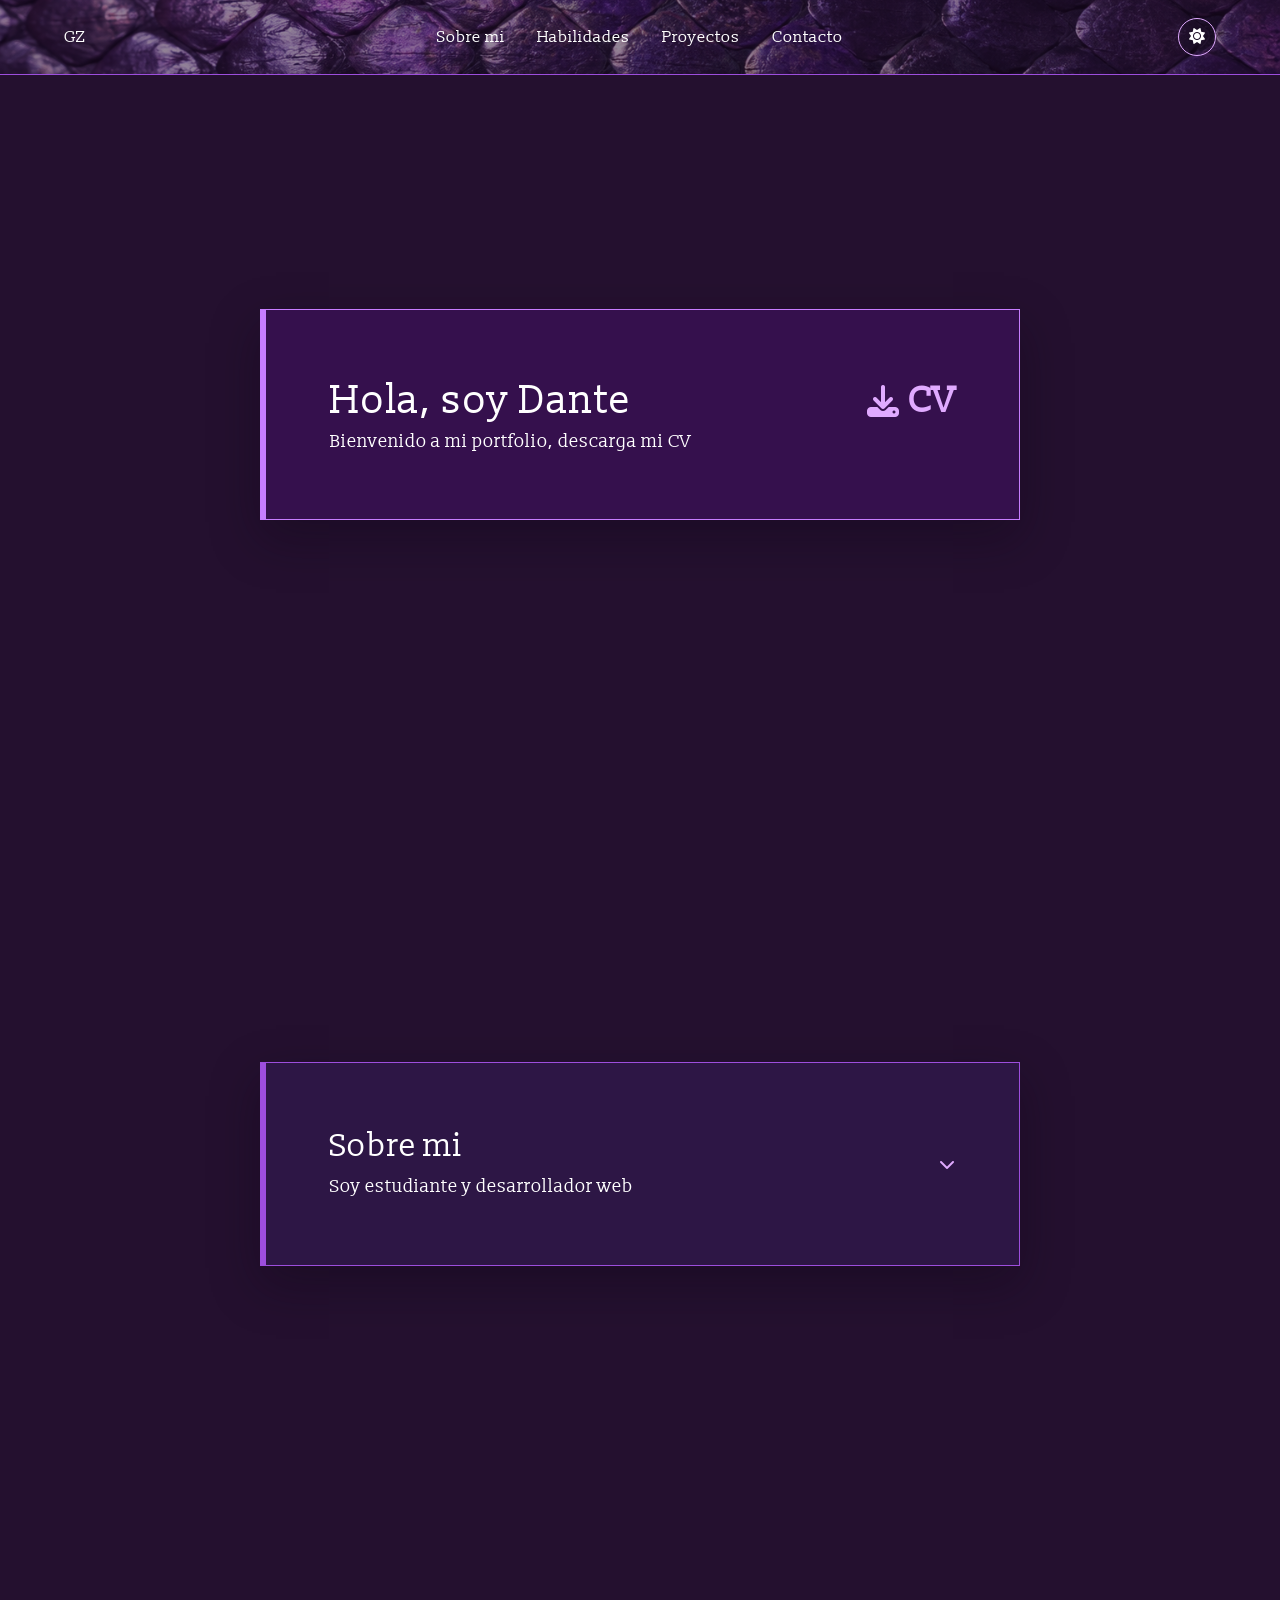
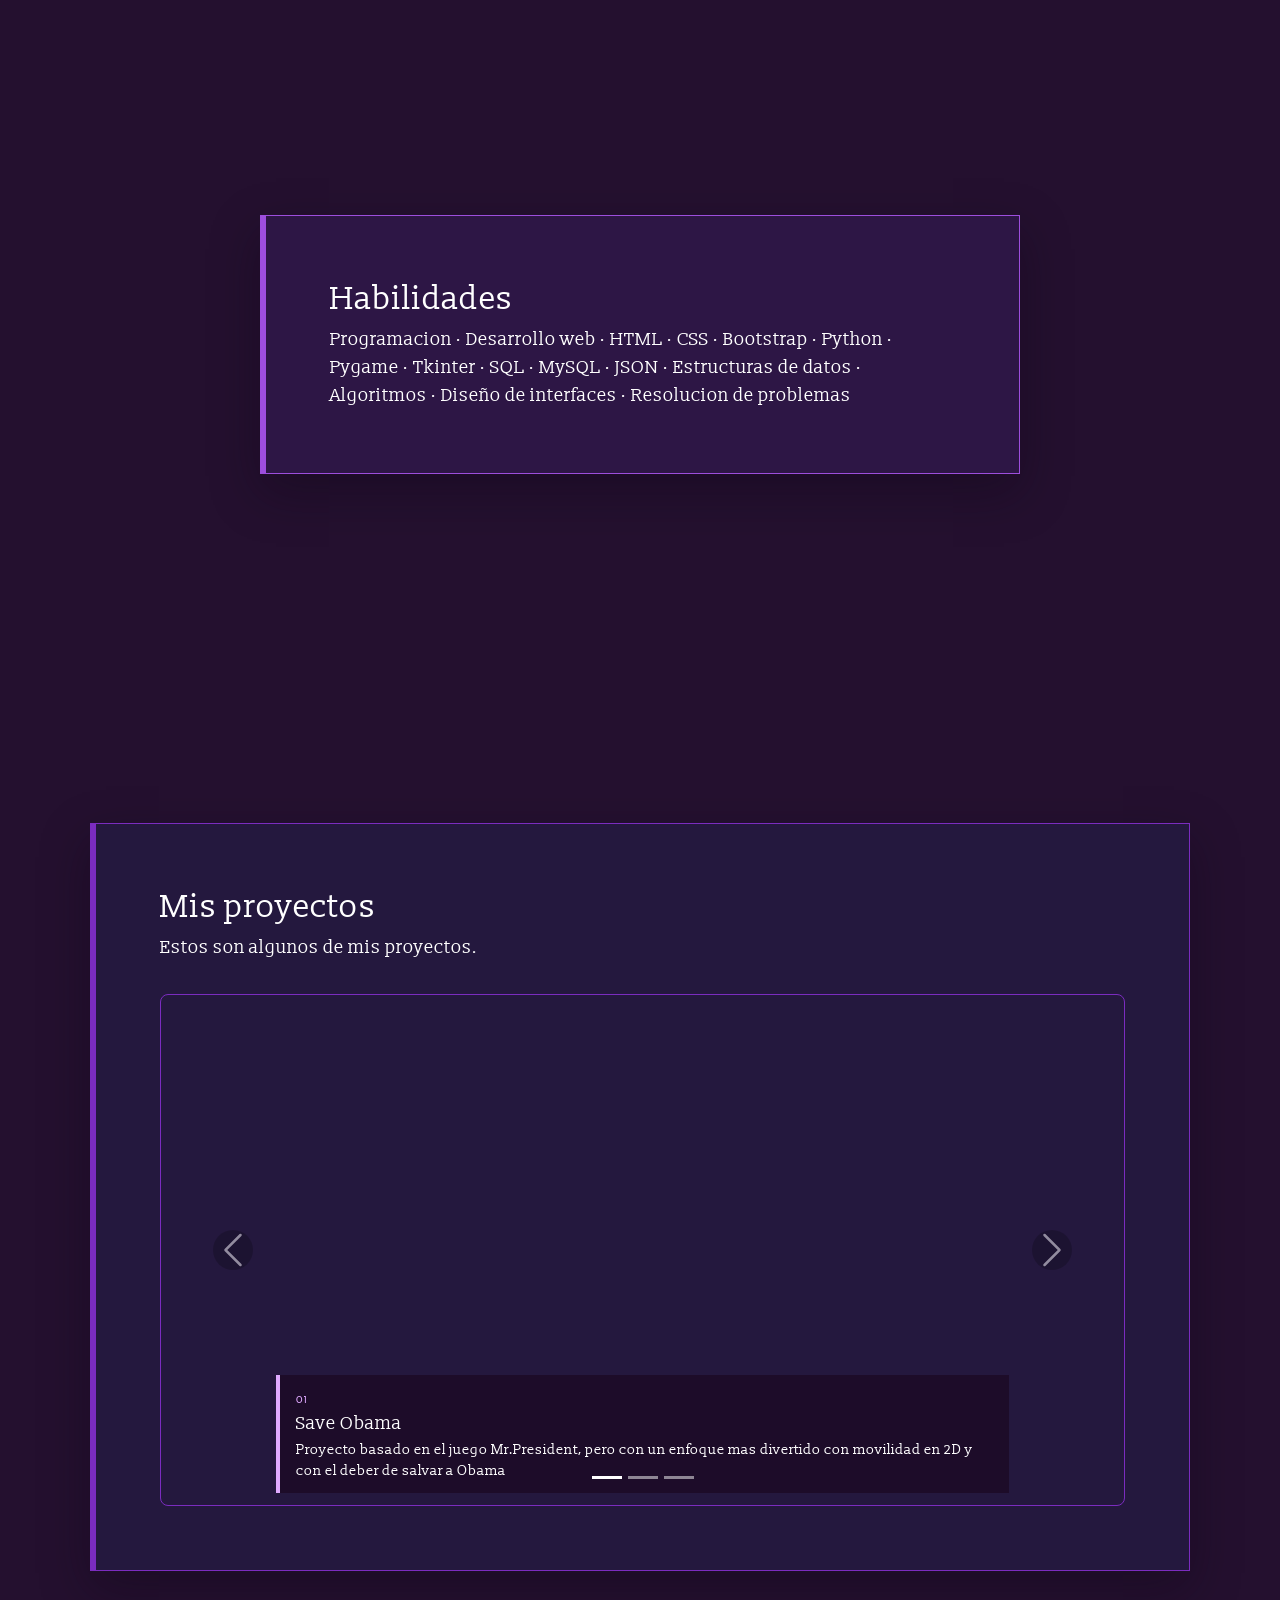
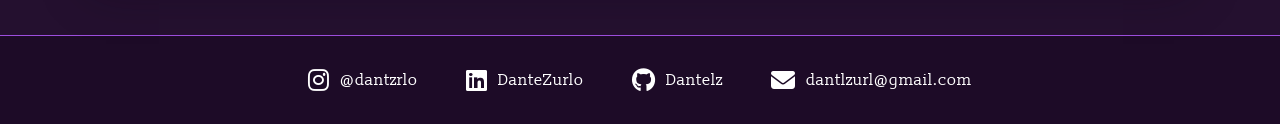
==== commit 2fe201f3: "todo terminado" ====
--- a/elverdadero/index.html
+++ b/elverdadero/index.html
@@ -8,7 +8,10 @@
 
   <link rel="icon" type="image/jpg" href="assets/images.jpg">
 
- 
+  <link rel="preconnect" href="https://fonts.googleapis.com">
+  <link rel="preconnect" href="https://fonts.gstatic.com" crossorigin>
+  <link href="https://fonts.googleapis.com/css2?family=Slabo 13px:wght@300;400;500;600;700&display=swap" rel="stylesheet">
+
   <link href="https://cdn.jsdelivr.net/npm/bootstrap@5.3.3/dist/css/bootstrap.min.css" rel="stylesheet">
   <link rel="stylesheet" href="https://cdnjs.cloudflare.com/ajax/libs/font-awesome/6.5.2/css/all.min.css">
 
@@ -23,6 +26,7 @@
 
       <nav class="navbarlinks">
         <a href="#sobre-mi">Sobre mi</a>
+        <a href="#tecnologias">Habilidades</a>
         <a href="#proyectos">Proyectos</a>
         <a href="#contacto">Contacto</a>
       </nav>
@@ -39,10 +43,15 @@
 
   <main>
     <section id="inicio" class="section bienvenida">
-      <div class="sectioncard">
-        <h1>Hola, soy Dante</h1>
-        <p>Bienvenido a mi portfolio</p>
-      </div>
+      <a class="welcome-link" href="assets/CV_Dante_Zurlo.pdf" target="_blank" rel="noopener" aria-label="Abrir el CV de Dante en una nueva pestaña">
+        <div class="sectioncard">
+          <div class="welcome-heading">
+            <h1>Hola, soy Dante</h1>
+            <span class="cv-action"><i class="fa-solid fa-download" aria-hidden="true"></i> CV</span>
+          </div>
+          <p>Bienvenido a mi portfolio, descarga mi CV</p>
+        </div>
+      </a>
     </section>
 
     <section id="sobre-mi" class="section sobremi">
@@ -61,6 +70,13 @@
       </details>
     </section>
 
+    <section id="tecnologias" class="section tecnologias">
+      <div class="sectioncard">
+        <h2>Habilidades</h2>
+        <p>Programacion · Desarrollo web · HTML · CSS · Bootstrap · Python · Pygame · Tkinter · SQL · MySQL · JSON · Estructuras de datos · Algoritmos · Diseño de interfaces · Resolucion de problemas</p>
+      </div>
+    </section>
+
     <section id="proyectos" class="section proyectos">
   <div class="sectioncard sectioncard--wide">
     <h2>Mis proyectos</h2>
--- a/elverdadero/styles.css
+++ b/elverdadero/styles.css
@@ -10,7 +10,7 @@
     margin: 0;
     color: #ffffff;
     background-color: #24102f;
-    font-family: Georgia, "Times New Roman", serif;
+    font-family: "Slabo 13px", sans-serif;
 }
 
 .navbar {
@@ -33,14 +33,8 @@
 
     overflow: hidden;
 
-    /* Control de opacidad de las escamas */
     --escamas-opacity: 0.78;
 }
-
-
-/* =========================
-   TEXTURA DE ESCAMAS
-   ========================= */
 
 .navbar::before {
     content: "";
@@ -63,36 +57,20 @@
 }
 
 
-/* Capa violeta encima de las escamas */
 .navbar::after {
     content: "";
     position: absolute;
-
     inset: 0;
-
     background: rgba(38, 15, 51, 0.35);
-
     z-index: -1;
-
     pointer-events: none;
-
     transition: background-color 220ms ease;
 }
-
-
-/* =========================
-   CONTENIDO DE LA NAVBAR
-   ========================= */
 
 .navbarinner {
     position: relative;
     z-index: 2;
 }
-
-
-/* =========================
-   NAVBAR CUANDO SE ACHICA
-   ========================= */
 
 .navbar.small {
     padding: 8px 0;
@@ -153,6 +131,38 @@
     transition: transform 220ms ease, box-shadow 220ms ease, background-color 220ms ease;
 }
 
+.welcome-link {
+    display: block;
+    width: min(760px, 100%);
+    color: inherit;
+    text-decoration: none;
+}
+
+.welcome-heading {
+    display: flex;
+    align-items: center;
+    justify-content: space-between;
+    gap: 2rem;
+}
+
+.welcome-heading h1 {
+    margin-bottom: 0;
+}
+
+.cv-action {
+    display: inline-flex;
+    align-items: center;
+    gap: 0.55rem;
+    flex-shrink: 0;
+    color: #e0aaff;
+    font-size: 2.25rem;
+    font-weight: 700;
+}
+
+.cv-action i {
+    font-size: 2rem;
+}
+
 .sectioncard:hover,
 .sectioncard:focus-within {
     transform: translateY(-8px);
@@ -242,6 +252,16 @@
     --section-hover: #3b1d5b;
 }
 
+.sobremi .sectioncard {
+    margin-top: -2rem;
+}
+
+.tecnologias {
+    --section-accent: #9d4edd;
+    --section-surface: #2d1645;
+    --section-hover: #3b1d5b;
+}
+
 .proyectos {
     --section-accent: #7b2cbf;
     --section-surface: #24183e;
@@ -258,6 +278,12 @@
     .navbarinner {
         width: 86%;
         justify-content: space-between;
+    }
+
+    .welcome-heading {
+        align-items: flex-start;
+        flex-direction: column;
+        gap: 1rem;
     }
 
     .navbarlinks {
@@ -328,9 +354,13 @@
     aspect-ratio: 17 / 9;
 }
 
-.proyectoslither,
 .proyectopokemon {
-    aspect-ratio: 18 / 12;
+    aspect-ratio: 21 / 13;
+    background-color: #100a19;
+}
+
+.proyectoslither {
+    aspect-ratio: 17 / 12;
     background-color: #100a19;
 }
 
@@ -461,7 +491,6 @@
 .footer-content {
     max-width: 1000px;
     margin: auto;
-
     display: flex;
     justify-content: center;
     align-items: center;
@@ -473,13 +502,11 @@
     display: flex;
     align-items: center;
     gap: 0.7rem;
-
     color: white;
     text-decoration: none;
     font-size: 1rem;
-
     transition: color 180ms ease,
-                transform 180ms ease;
+    transform 180ms ease;
 }
 
 .footer-link i {
@@ -521,6 +548,7 @@
 
 body.light-theme .bienvenida,
 body.light-theme .sobremi,
+body.light-theme .tecnologias,
 body.light-theme .proyectos {
     --section-accent: #7b2cbf;
     --section-surface: #ffe8f2;
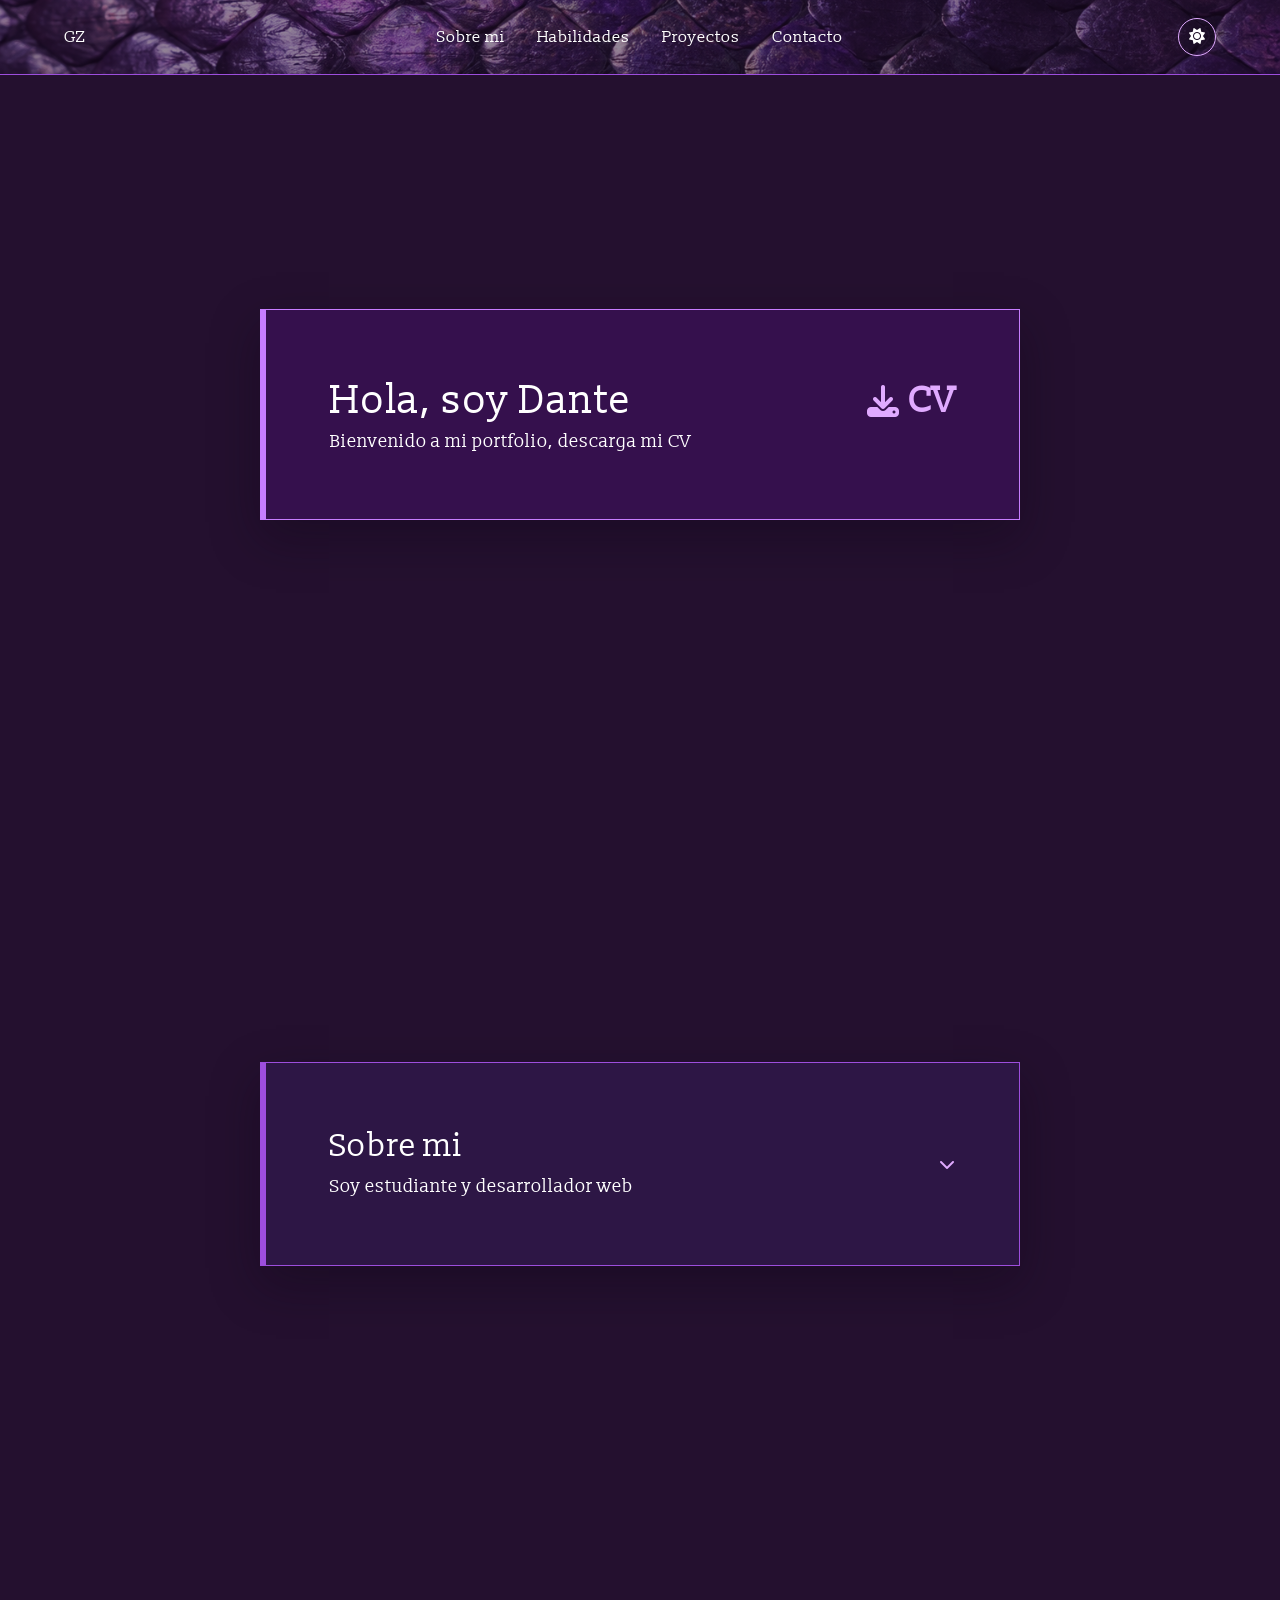
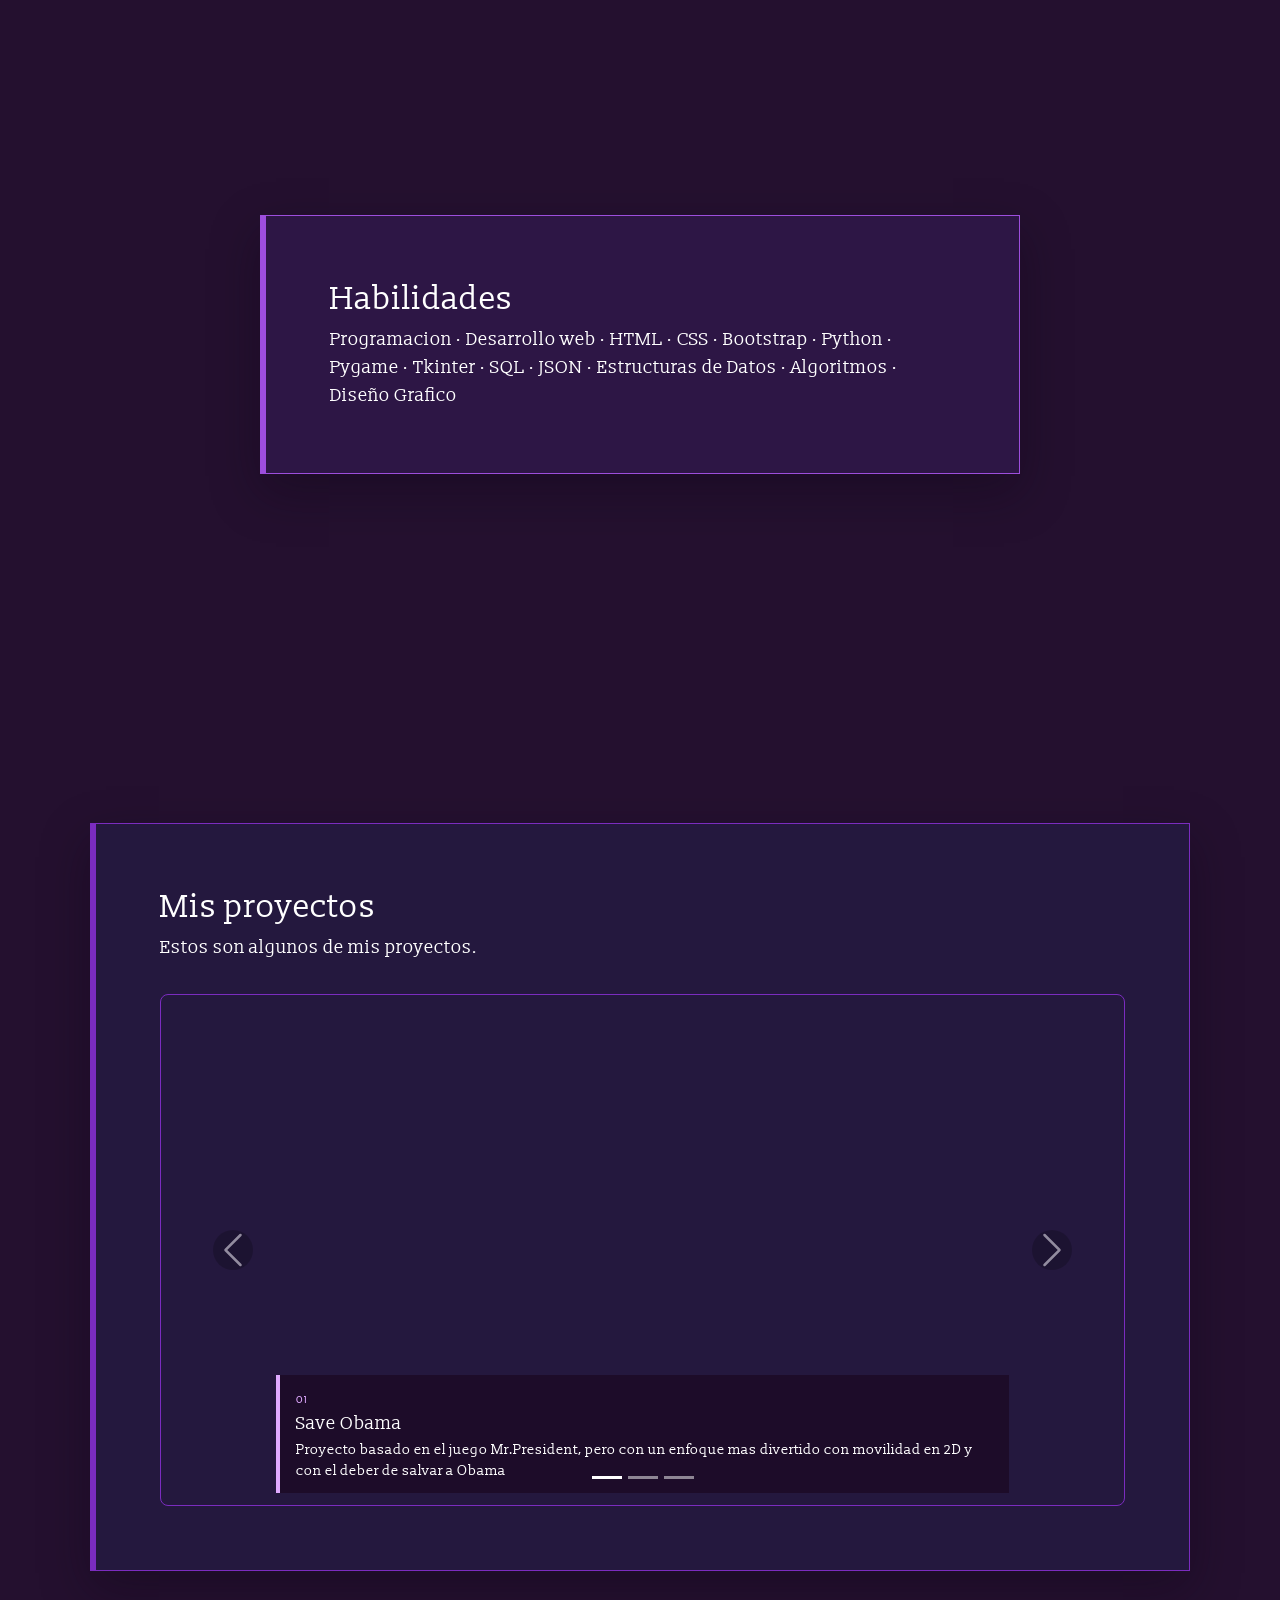
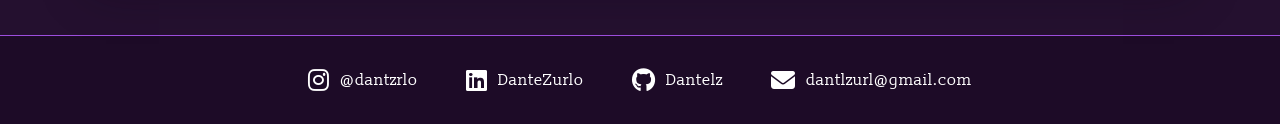
==== commit 507274ed: "ahora si todo" ====
--- a/elverdadero/index.html
+++ b/elverdadero/index.html
@@ -73,7 +73,7 @@
     <section id="tecnologias" class="section tecnologias">
       <div class="sectioncard">
         <h2>Habilidades</h2>
-        <p>Programacion · Desarrollo web · HTML · CSS · Bootstrap · Python · Pygame · Tkinter · SQL · MySQL · JSON · Estructuras de datos · Algoritmos · Diseño de interfaces · Resolucion de problemas</p>
+        <p>Programacion · Desarrollo web · HTML · CSS · Bootstrap · Python · Pygame · Tkinter · SQL · JSON · Estructuras de Datos · Algoritmos · Diseño Grafico</p>
       </div>
     </section>
 
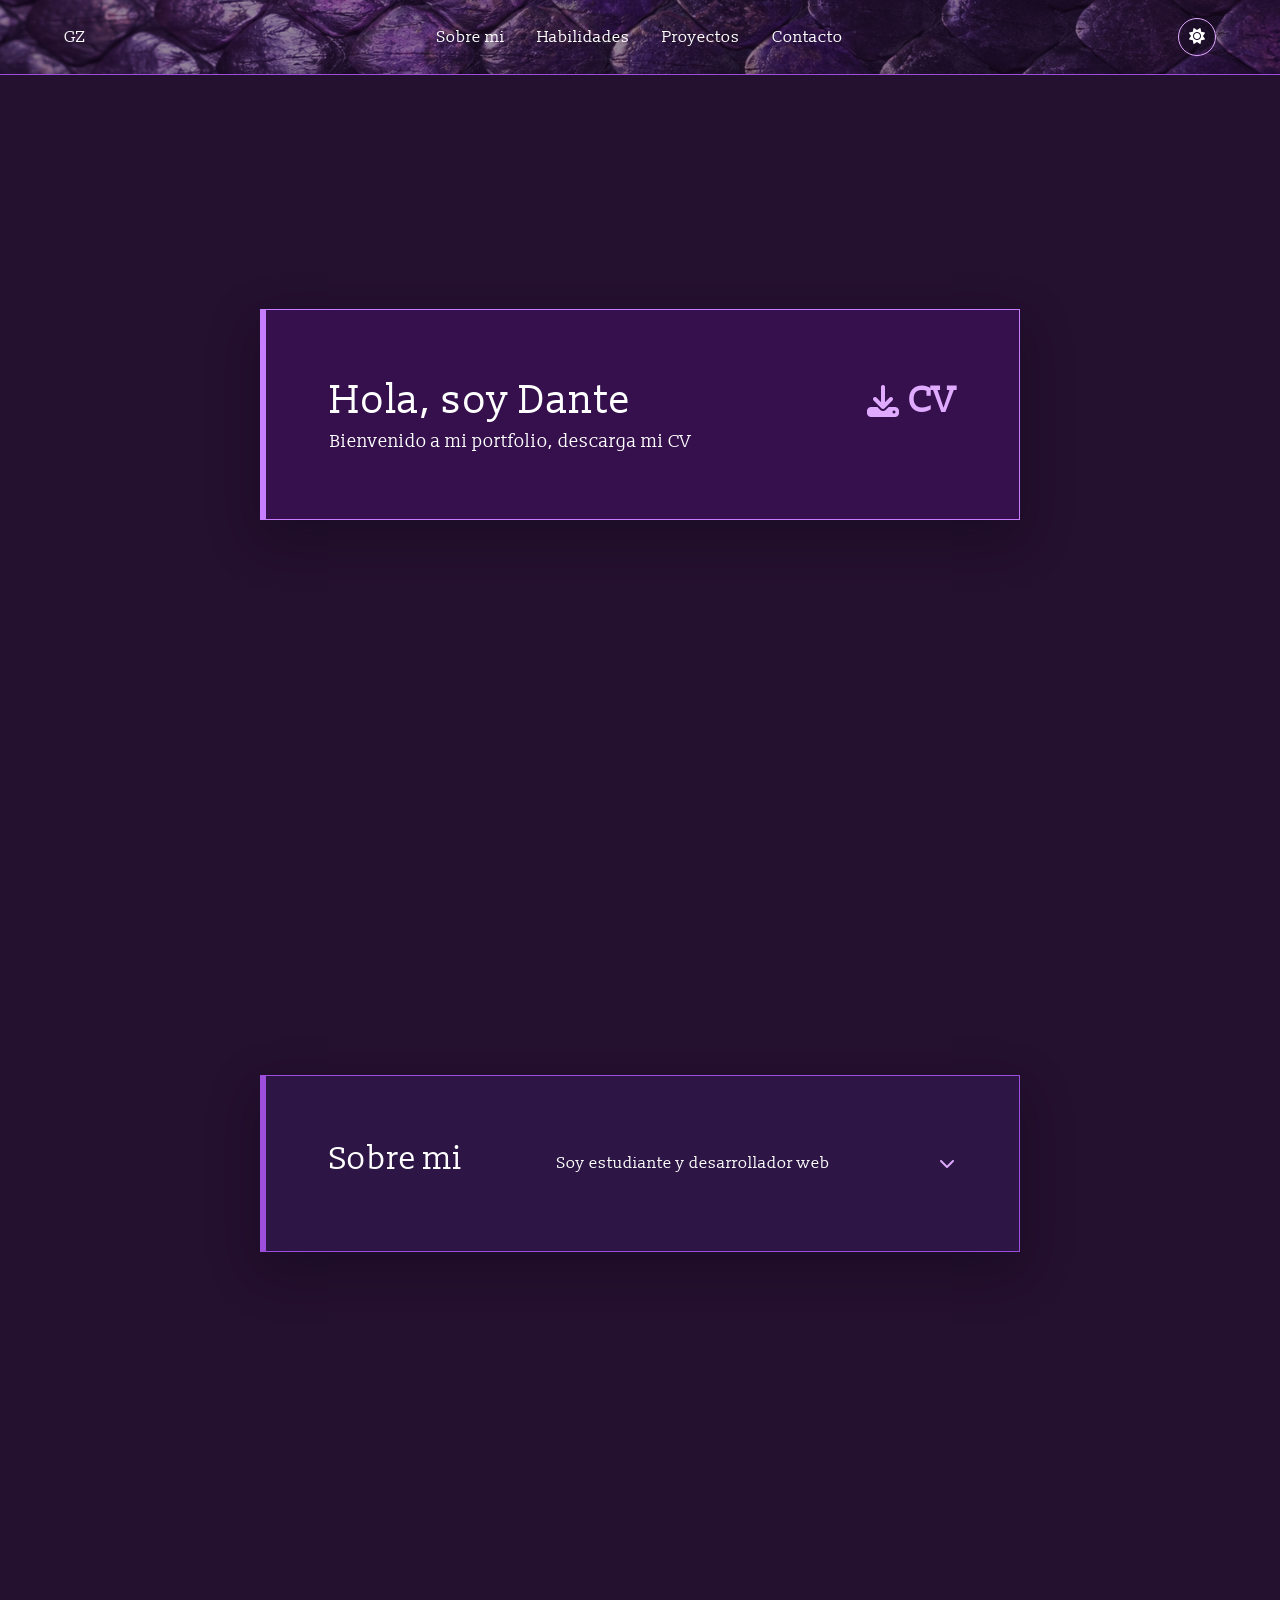
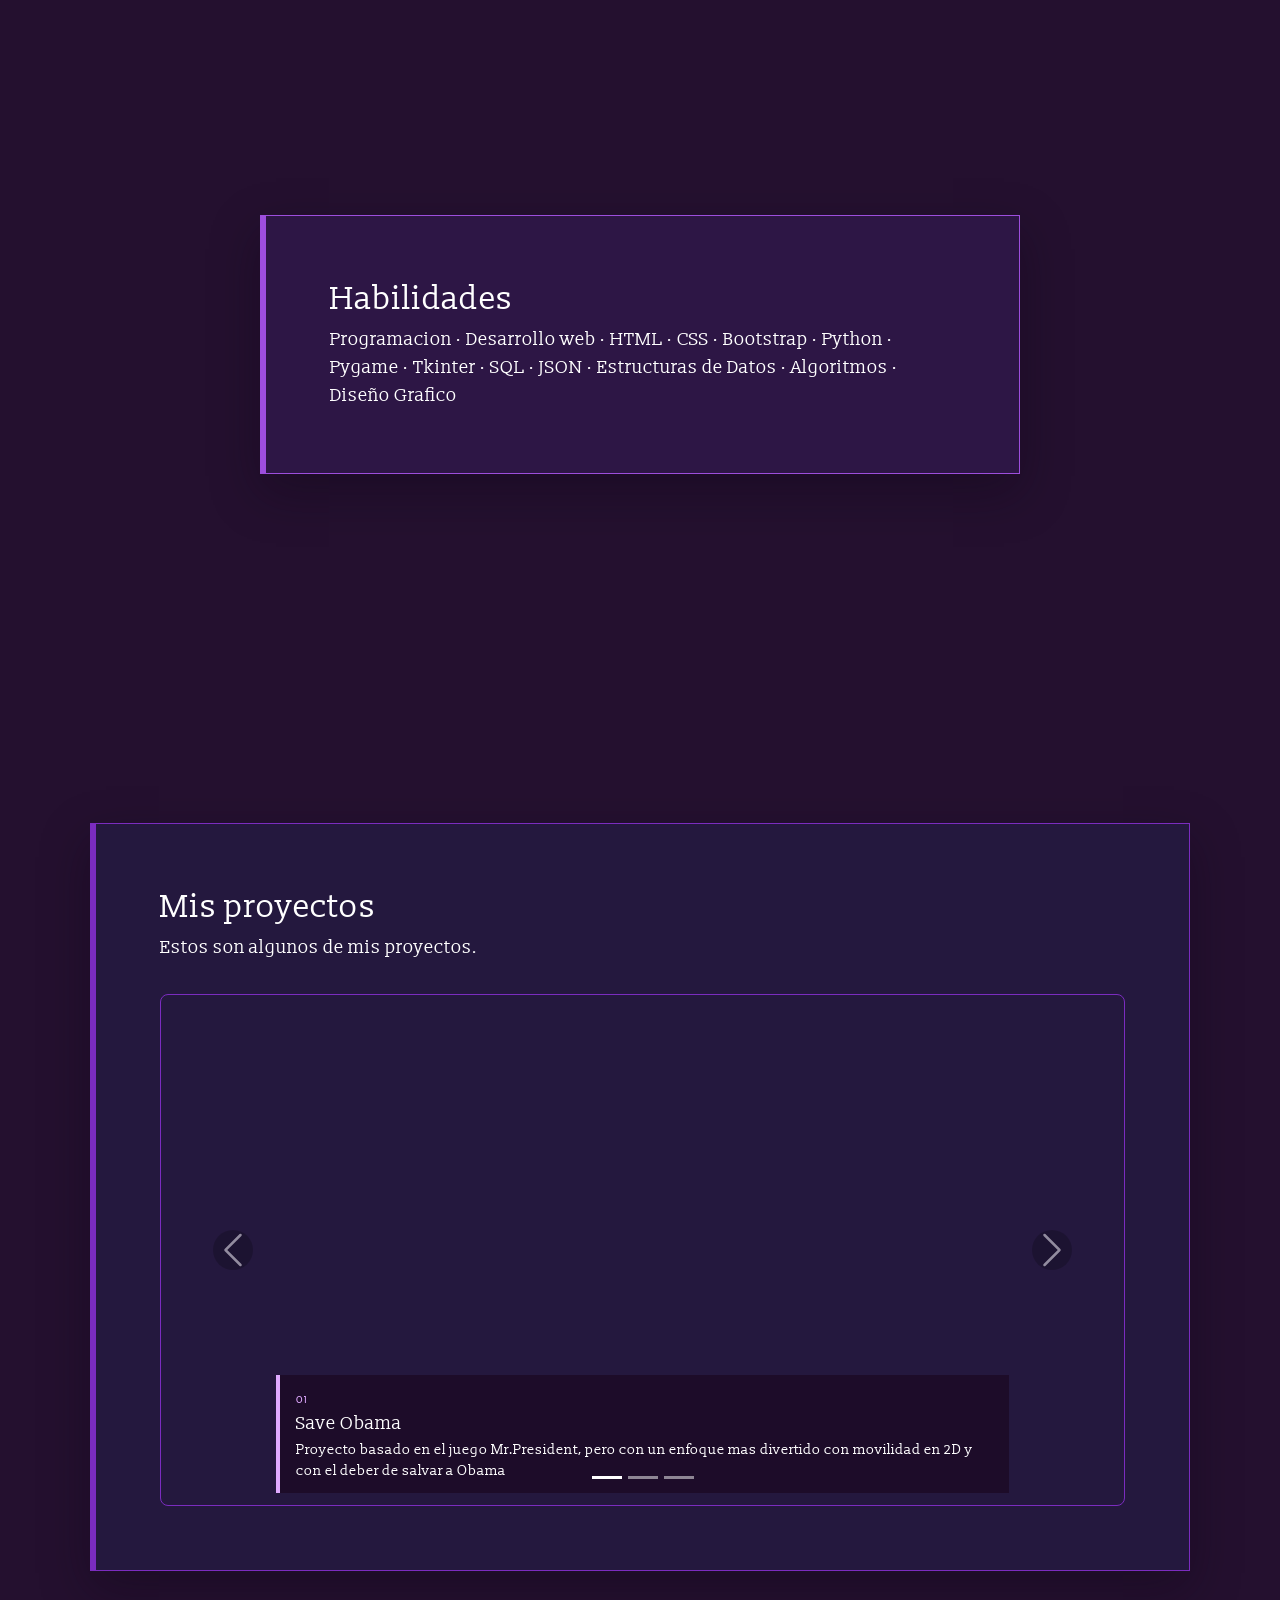
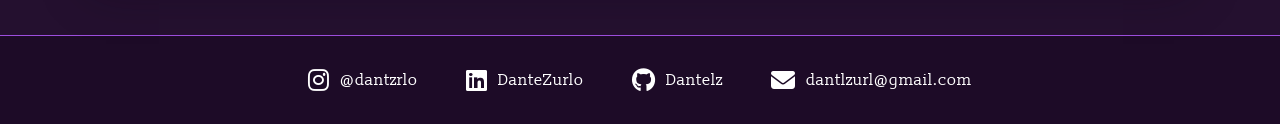
==== commit cfef994b: "ahora si LISTO" ====
--- a/elverdadero/index.html
+++ b/elverdadero/index.html
@@ -10,7 +10,7 @@
 
   <link rel="preconnect" href="https://fonts.googleapis.com">
   <link rel="preconnect" href="https://fonts.gstatic.com" crossorigin>
-  <link href="https://fonts.googleapis.com/css2?family=Slabo 13px:wght@300;400;500;600;700&display=swap" rel="stylesheet">
+  <link href="https://fonts.googleapis.com/css2?family=Slabo+13px&display=swap" rel="stylesheet">
 
   <link href="https://cdn.jsdelivr.net/npm/bootstrap@5.3.3/dist/css/bootstrap.min.css" rel="stylesheet">
   <link rel="stylesheet" href="https://cdnjs.cloudflare.com/ajax/libs/font-awesome/6.5.2/css/all.min.css">
@@ -56,13 +56,11 @@
 
     <section id="sobre-mi" class="section sobremi">
       <details class="sectioncard sectioncard--about">
-        <summary>
-          <span>
-            <h2>Sobre mi</h2>
-            <p>Soy estudiante y desarrollador web</p>
-          </span>
-          <i class="fa-solid fa-chevron-down about-chevron" aria-hidden="true"></i>
-        </summary>
+       <summary>
+        <h2>Sobre mi</h2>
+        <span class="about-subtitle">Soy estudiante y desarrollador web</span>
+        <i class="fa-solid fa-chevron-down about-chevron" aria-hidden="true"></i>
+      </summary>
         <div class="about-expanded">
           <p>Soy Dante Zurlo, estudiante y desarrollador web. Me interesa transformar ideas en experiencias digitales claras, dinámicas y con personalidad. Disfruto aprender programando, probar tecnologías nuevas y mejorar cada proyecto a partir de lo que voy descubriendo.</p>
           <p>Mis proyectos combinan programación, diseño y resolución de problemas. Cada uno me permite practicar una parte diferente del desarrollo: desde la lógica de un juego hasta la organización de datos y la creación de una experiencia visual completa.</p>
